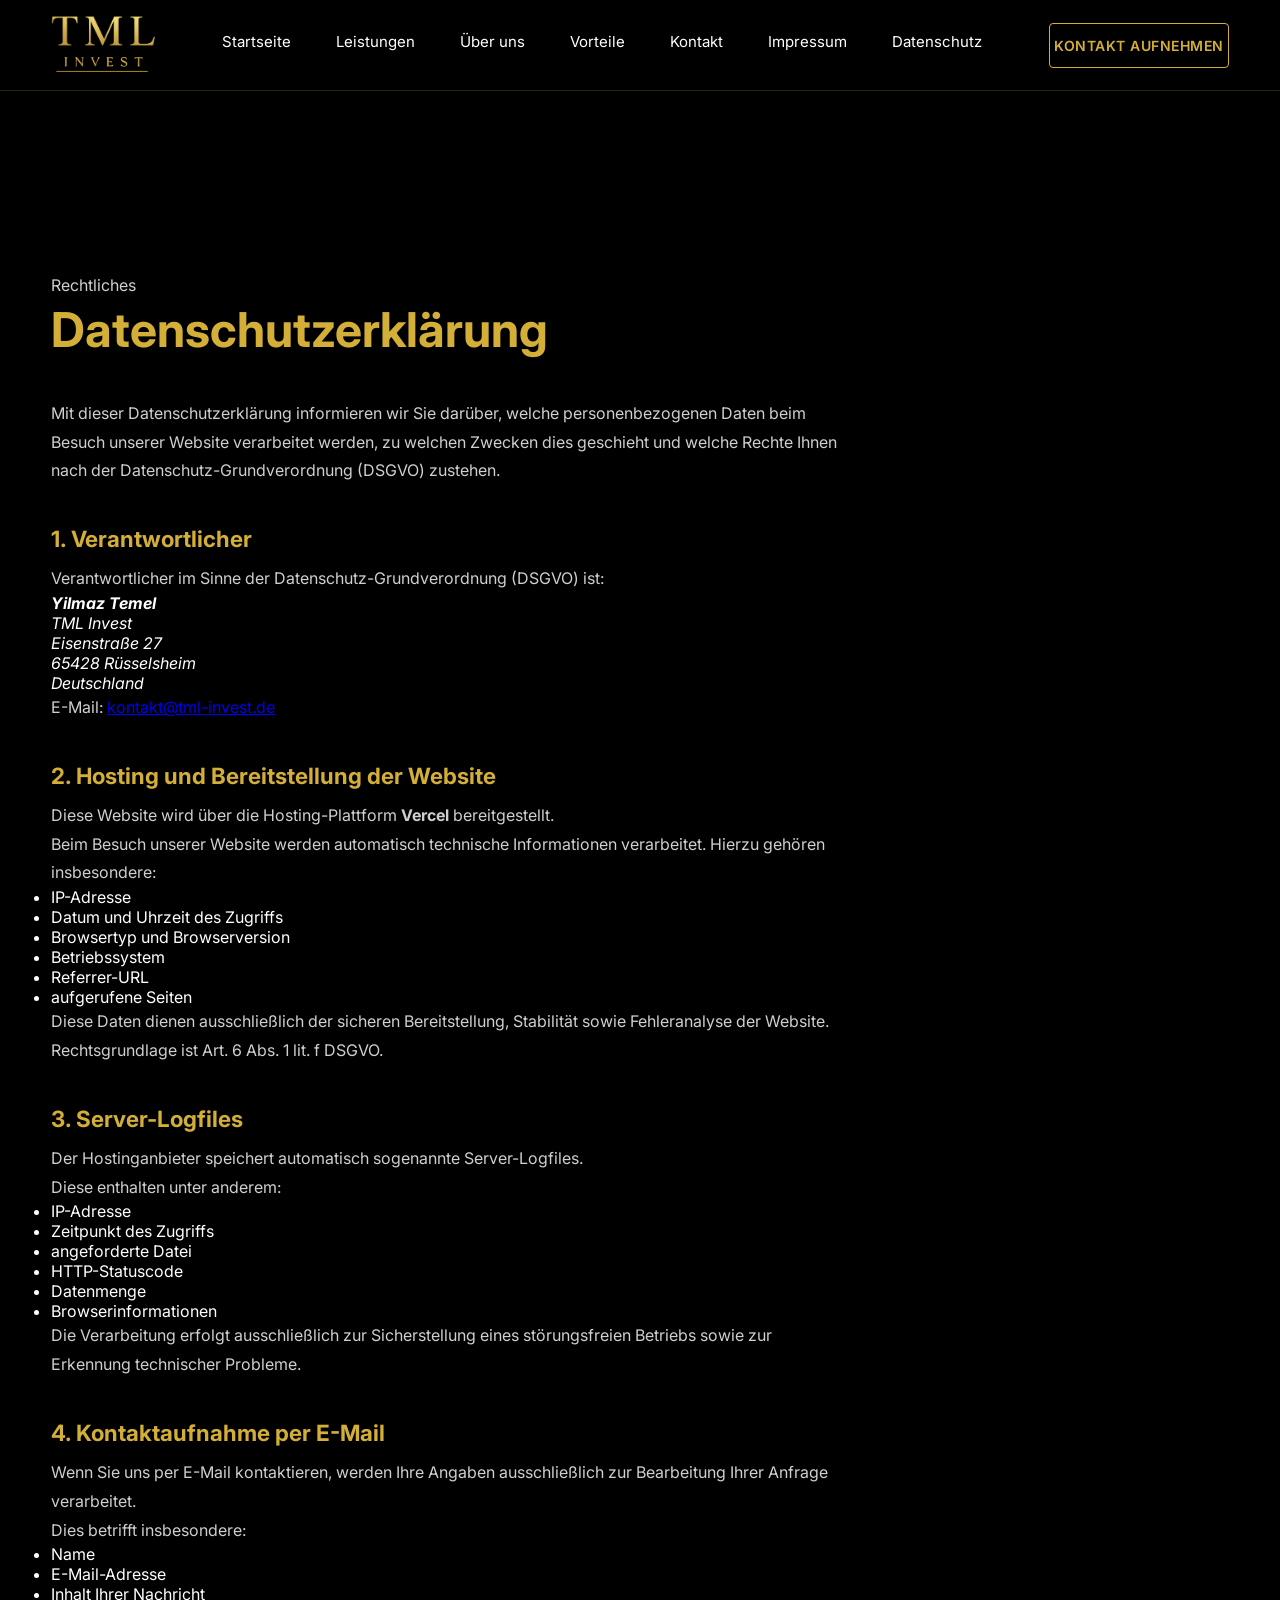
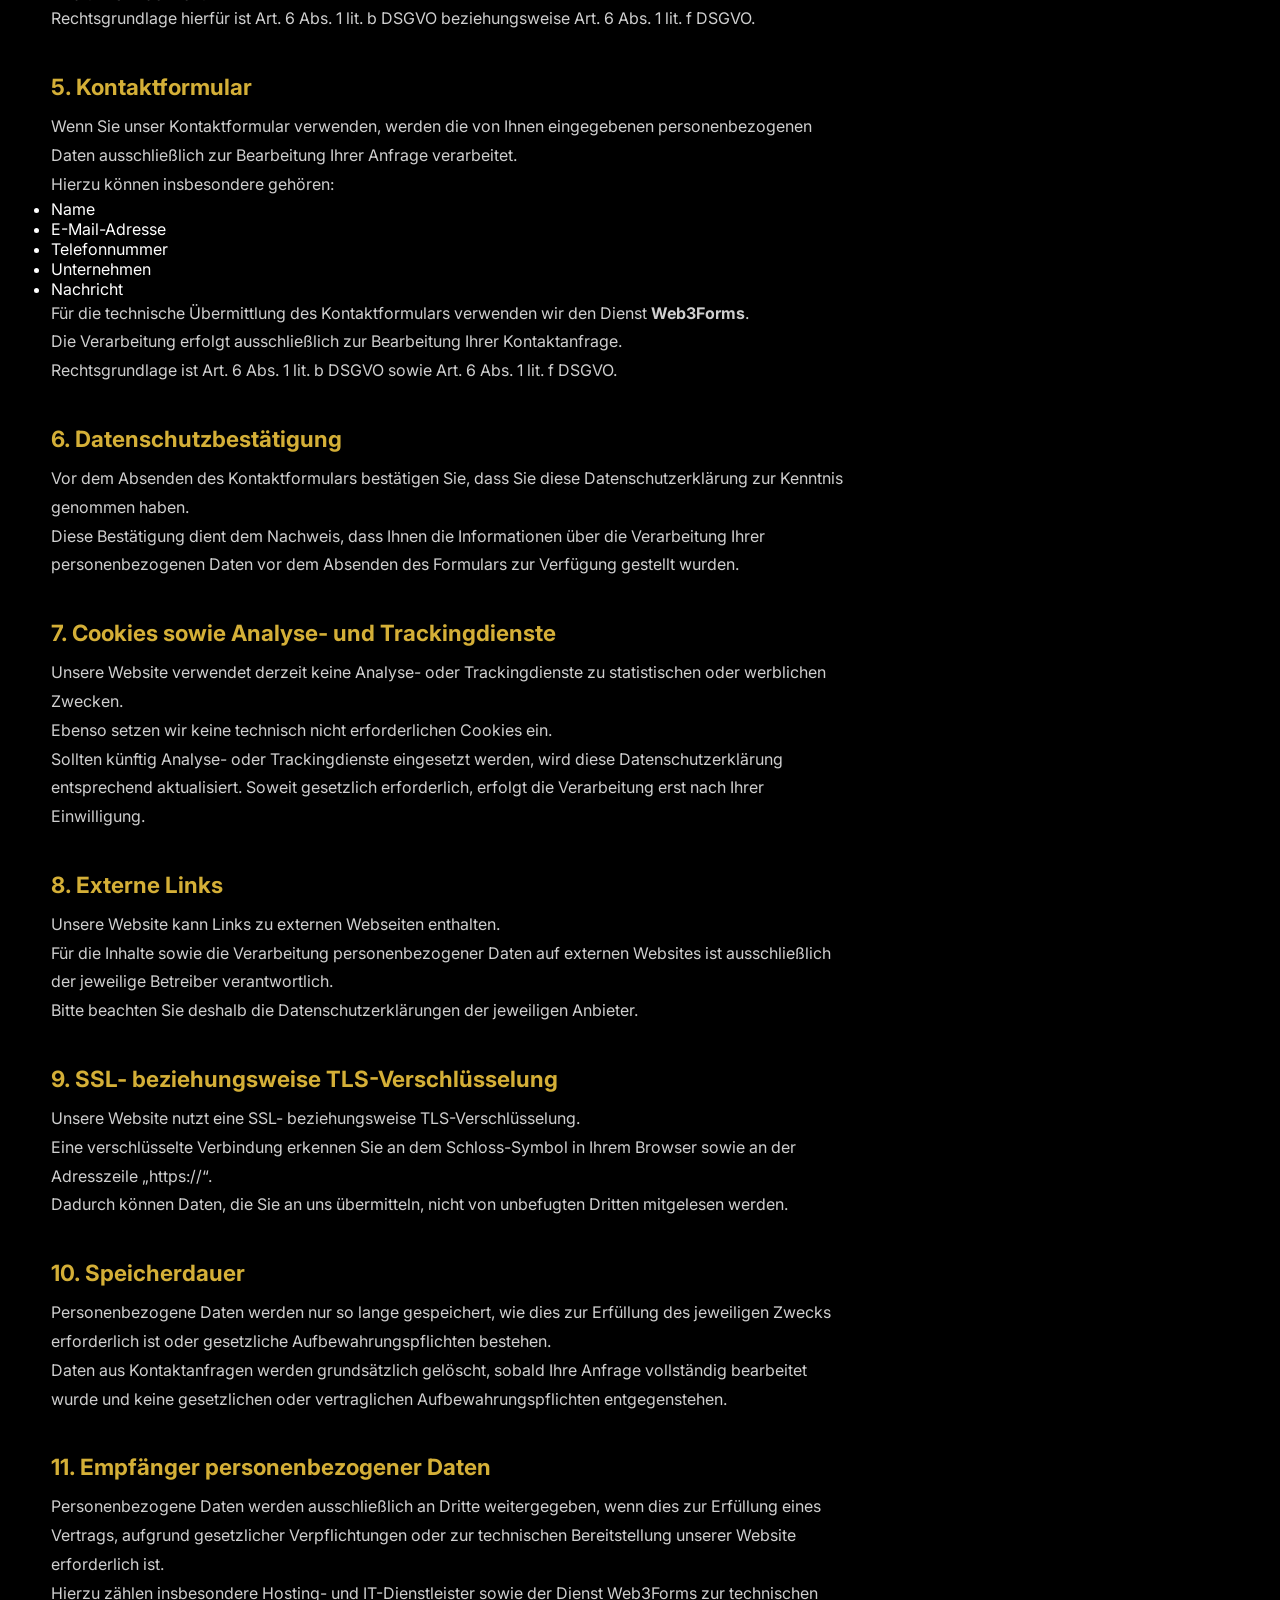
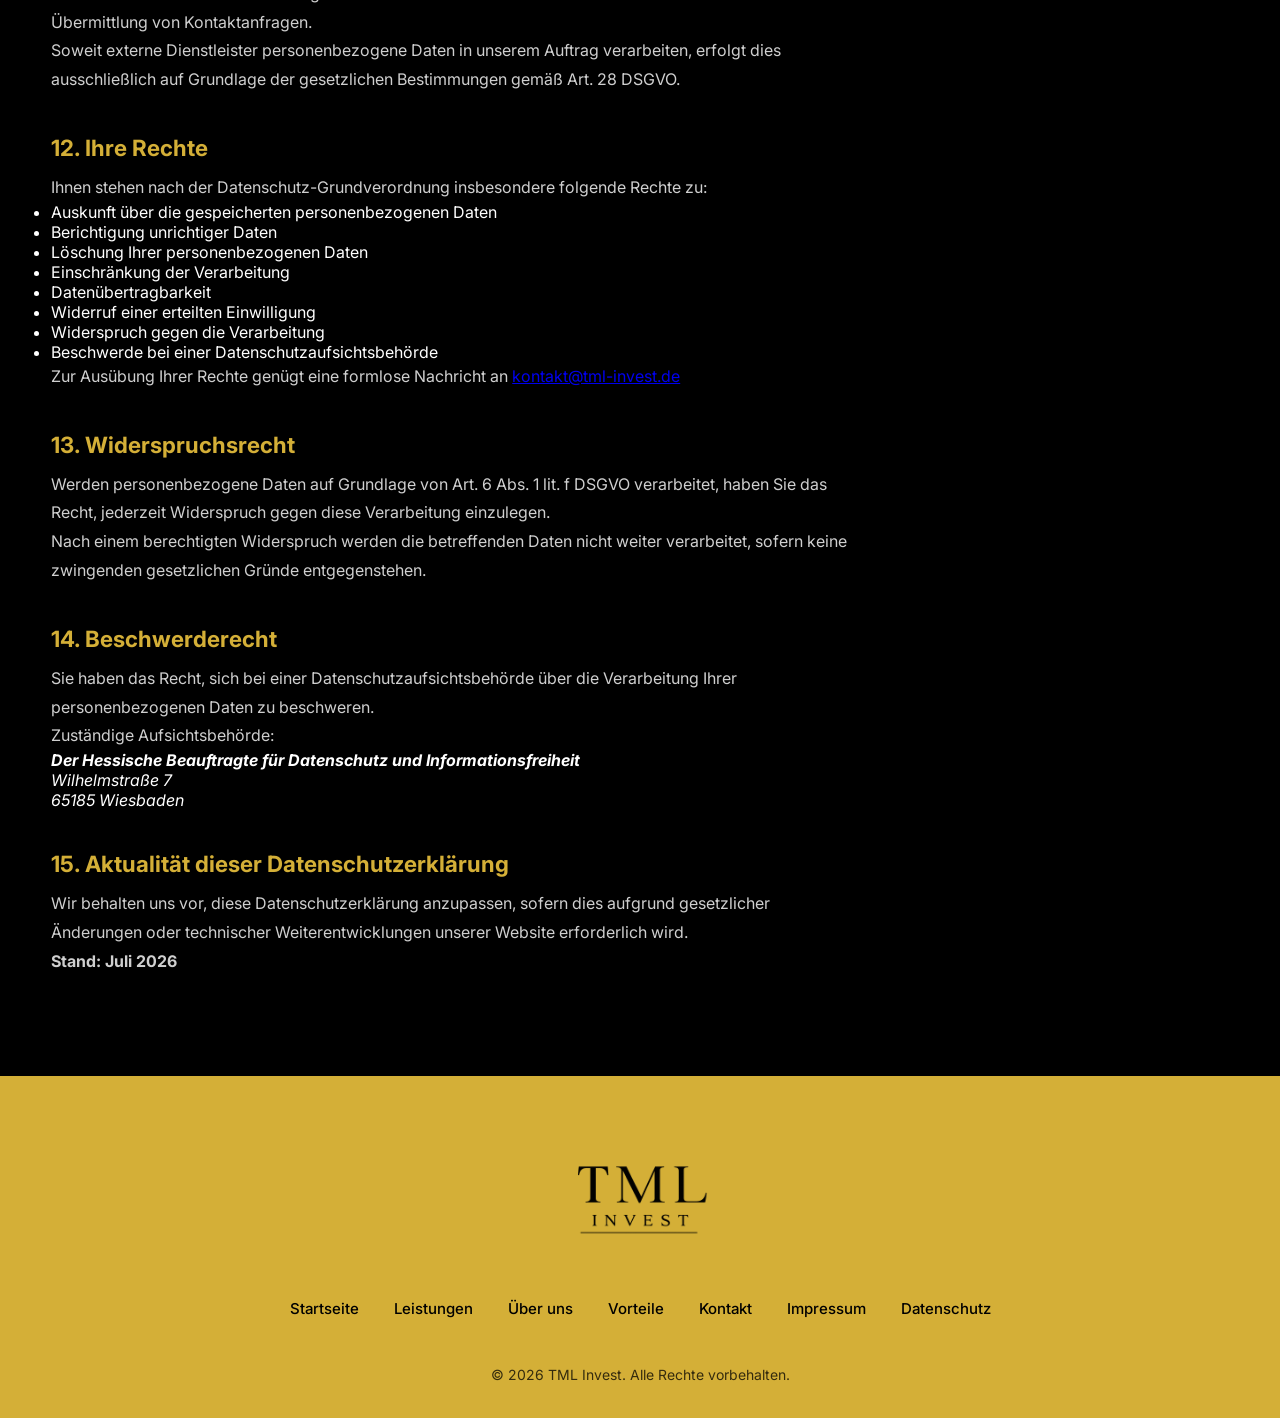
==== Datenschutz.html @ bdd692e3 "Add files via upload" ====
<!DOCTYPE html>
<html lang="de">
<head>
    <link rel="icon" type="image/png" href="assets/images/Logo.png">
    <meta charset="UTF-8">
    <meta name="description" content="TML Invest steht für zinsfreie Unternehmensbeteiligungen, nachhaltiges Wachstum und langfristige Partnerschaften. Gemeinsam investieren wir in die Zukunft von Unternehmen.">
    <meta name="keywords" content="TML Invest, Unternehmensbeteiligung, Beteiligungsgesellschaft, Investment, Unternehmensentwicklung, Unternehmensnachfolge">
    <meta name="author" content="TML Invest">
    <title>TML Invest | Zinsfreies Investment</title>

    <link rel="stylesheet" href="style.css">
</head>

<body>

   <header>

    <div class="container">

        <div class="logo">
            <img src="assets/images/Logo.png" alt="TML Invest Logo">
        </div>

        <nav class="nav-links" id="nav-links">
        <a href="#index.html">Startseite</a>
        <a href="index.html#Leistungen">Leistungen</a>
        <a href="index.html#Über uns">Über uns</a>
        <a href="index.html#Vorteile">Vorteile</a>
        <a href="index.html#Kontakt">Kontakt</a>
        <a href="impressum.html">Impressum</a>
        <a href="Datenschutz.html">Datenschutz</a>

<div class="mobile-cta">
      
    </div>

</nav>

        <a href="index.html#Kontakt" class="btn outline desktop-btn">
            Kontakt aufnehmen
        </a>

        <div class="menu-toggle" id="menu-toggle">
            ☰
        </div>
            
        
    </div>

    <div class="nav-glow"></div>

</header>

<main class="legal">

    <div class="container legal-container">

        <p class="section-label">Rechtliches</p>

        <h1>Datenschutzerklärung</h1>

        <p>
            Mit dieser Datenschutzerklärung informieren wir Sie darüber,
            welche personenbezogenen Daten beim Besuch unserer Website
            verarbeitet werden, zu welchen Zwecken dies geschieht und
            welche Rechte Ihnen nach der Datenschutz-Grundverordnung (DSGVO)
            zustehen.
        </p>

        <!-- ====================================================== -->
        <!-- Verantwortlicher -->
        <!-- ====================================================== -->

        <section class="fade-in">

            <h2>1. Verantwortlicher</h2>

            <p>
                Verantwortlicher im Sinne der Datenschutz-Grundverordnung
                (DSGVO) ist:
            </p>

            <address>

                <strong>Yilmaz Temel</strong><br>
                TML Invest<br>
                Eisenstraße 27<br>
                65428 Rüsselsheim<br>
                Deutschland

            </address>

            <p>

                E-Mail:
                <a href="mailto:kontakt@tml-invest.de">
                    kontakt@tml-invest.de
                </a>

            </p>

        </section>

        <!-- ====================================================== -->
        <!-- Hosting -->
        <!-- ====================================================== -->

        <section class="fade-in">

            <h2>2. Hosting und Bereitstellung der Website</h2>

            <p>

                Diese Website wird über die Hosting-Plattform
                <strong>Vercel</strong> bereitgestellt.

            </p>

            <p>

                Beim Besuch unserer Website werden automatisch technische
                Informationen verarbeitet. Hierzu gehören insbesondere:

            </p>

            <ul>

                <li>IP-Adresse</li>
                <li>Datum und Uhrzeit des Zugriffs</li>
                <li>Browsertyp und Browserversion</li>
                <li>Betriebssystem</li>
                <li>Referrer-URL</li>
                <li>aufgerufene Seiten</li>

            </ul>

            <p>

                Diese Daten dienen ausschließlich der sicheren Bereitstellung,
                Stabilität sowie Fehleranalyse der Website.

            </p>

            <p>

                Rechtsgrundlage ist Art. 6 Abs. 1 lit. f DSGVO.

            </p>

        </section>

        <!-- ====================================================== -->
        <!-- Server Logfiles -->
        <!-- ====================================================== -->

        <section class="fade-in">

            <h2>3. Server-Logfiles</h2>

            <p>

                Der Hostinganbieter speichert automatisch sogenannte
                Server-Logfiles.

            </p>

            <p>

                Diese enthalten unter anderem:

            </p>

            <ul>

                <li>IP-Adresse</li>
                <li>Zeitpunkt des Zugriffs</li>
                <li>angeforderte Datei</li>
                <li>HTTP-Statuscode</li>
                <li>Datenmenge</li>
                <li>Browserinformationen</li>

            </ul>

            <p>

                Die Verarbeitung erfolgt ausschließlich zur Sicherstellung
                eines störungsfreien Betriebs sowie zur Erkennung technischer
                Probleme.

            </p>

        </section>

        <!-- ====================================================== -->
        <!-- Kontakt per Mail -->
        <!-- ====================================================== -->

        <section class="fade-in">

            <h2>4. Kontaktaufnahme per E-Mail</h2>

            <p>

                Wenn Sie uns per E-Mail kontaktieren, werden Ihre Angaben
                ausschließlich zur Bearbeitung Ihrer Anfrage verarbeitet.

            </p>

            <p>

                Dies betrifft insbesondere:

            </p>

            <ul>

                <li>Name</li>
                <li>E-Mail-Adresse</li>
                <li>Inhalt Ihrer Nachricht</li>

            </ul>

            <p>

                Rechtsgrundlage hierfür ist Art. 6 Abs. 1 lit. b DSGVO
                beziehungsweise Art. 6 Abs. 1 lit. f DSGVO.

            </p>

        </section>

        <!-- ====================================================== -->
        <!-- Kontaktformular -->
        <!-- ====================================================== -->

        <section class="fade-in">

            <h2>5. Kontaktformular</h2>

            <p>

                Wenn Sie unser Kontaktformular verwenden, werden die von
                Ihnen eingegebenen personenbezogenen Daten ausschließlich
                zur Bearbeitung Ihrer Anfrage verarbeitet.

            </p>

            <p>

                Hierzu können insbesondere gehören:

            </p>

            <ul>

                <li>Name</li>
                <li>E-Mail-Adresse</li>
                <li>Telefonnummer</li>
                <li>Unternehmen</li>
                <li>Nachricht</li>

            </ul>

            <p>

                Für die technische Übermittlung des Kontaktformulars
                verwenden wir den Dienst
                <strong>Web3Forms</strong>.

            </p>

            <p>

                Die Verarbeitung erfolgt ausschließlich zur Bearbeitung
                Ihrer Kontaktanfrage.

            </p>

            <p>

                Rechtsgrundlage ist Art. 6 Abs. 1 lit. b DSGVO sowie
                Art. 6 Abs. 1 lit. f DSGVO.

            </p>

        </section>

        <!-- ====================================================== -->
        <!-- Datenschutzbestätigung -->
        <!-- ====================================================== -->

        <section class="fade-in">

            <h2>6. Datenschutzbestätigung</h2>

            <p>
                Vor dem Absenden des Kontaktformulars bestätigen Sie,
                dass Sie diese Datenschutzerklärung zur Kenntnis genommen
                haben.
            </p>

            <p>
                Diese Bestätigung dient dem Nachweis, dass Ihnen die
                Informationen über die Verarbeitung Ihrer personenbezogenen
                Daten vor dem Absenden des Formulars zur Verfügung gestellt
                wurden.
            </p>

        </section>

        <!-- ====================================================== -->
        <!-- Cookies -->
        <!-- ====================================================== -->

        <section class="fade-in">

            <h2>7. Cookies sowie Analyse- und Trackingdienste</h2>

            <p>

                Unsere Website verwendet derzeit keine Analyse- oder
                Trackingdienste zu statistischen oder werblichen Zwecken.

            </p>

            <p>

                Ebenso setzen wir keine technisch nicht erforderlichen
                Cookies ein.

            </p>

            <p>

                Sollten künftig Analyse- oder Trackingdienste eingesetzt
                werden, wird diese Datenschutzerklärung entsprechend
                aktualisiert. Soweit gesetzlich erforderlich, erfolgt die
                Verarbeitung erst nach Ihrer Einwilligung.

            </p>

        </section>

        <!-- ====================================================== -->
        <!-- Externe Links -->
        <!-- ====================================================== -->

        <section class="fade-in">

            <h2>8. Externe Links</h2>

            <p>

                Unsere Website kann Links zu externen Webseiten
                enthalten.

            </p>

            <p>

                Für die Inhalte sowie die Verarbeitung personenbezogener
                Daten auf externen Websites ist ausschließlich der
                jeweilige Betreiber verantwortlich.

            </p>

            <p>

                Bitte beachten Sie deshalb die Datenschutzerklärungen der
                jeweiligen Anbieter.

            </p>

        </section>

        <!-- ====================================================== -->
        <!-- SSL -->
        <!-- ====================================================== -->

        <section class="fade-in">

            <h2>9. SSL- beziehungsweise TLS-Verschlüsselung</h2>

            <p>

                Unsere Website nutzt eine SSL- beziehungsweise
                TLS-Verschlüsselung.

            </p>

            <p>

                Eine verschlüsselte Verbindung erkennen Sie an dem
                Schloss-Symbol in Ihrem Browser sowie an der
                Adresszeile „https://“.

            </p>

            <p>

                Dadurch können Daten, die Sie an uns übermitteln,
                nicht von unbefugten Dritten mitgelesen werden.

            </p>

        </section>

        <!-- ====================================================== -->
        <!-- Speicherdauer -->
        <!-- ====================================================== -->

        <section class="fade-in">

            <h2>10. Speicherdauer</h2>

            <p>

                Personenbezogene Daten werden nur so lange gespeichert,
                wie dies zur Erfüllung des jeweiligen Zwecks erforderlich
                ist oder gesetzliche Aufbewahrungspflichten bestehen.

            </p>

            <p>

                Daten aus Kontaktanfragen werden grundsätzlich gelöscht,
                sobald Ihre Anfrage vollständig bearbeitet wurde und keine
                gesetzlichen oder vertraglichen Aufbewahrungspflichten
                entgegenstehen.

            </p>

        </section>

        <!-- ====================================================== -->
        <!-- Empfänger personenbezogener Daten -->
        <!-- ====================================================== -->

        <section class="fade-in">

            <h2>11. Empfänger personenbezogener Daten</h2>

            <p>
                Personenbezogene Daten werden ausschließlich an Dritte
                weitergegeben, wenn dies zur Erfüllung eines Vertrags,
                aufgrund gesetzlicher Verpflichtungen oder zur technischen
                Bereitstellung unserer Website erforderlich ist.
            </p>

            <p>
                Hierzu zählen insbesondere Hosting- und IT-Dienstleister
                sowie der Dienst Web3Forms zur technischen Übermittlung von
                Kontaktanfragen.
            </p>

            <p>
                Soweit externe Dienstleister personenbezogene Daten in
                unserem Auftrag verarbeiten, erfolgt dies ausschließlich auf
                Grundlage der gesetzlichen Bestimmungen gemäß Art. 28 DSGVO.
            </p>

        </section>

        <!-- ====================================================== -->
        <!-- Rechte -->
        <!-- ====================================================== -->

        <section class="fade-in">

            <h2>12. Ihre Rechte</h2>

            <p>
                Ihnen stehen nach der Datenschutz-Grundverordnung
                insbesondere folgende Rechte zu:
            </p>

            <ul>

                <li>Auskunft über die gespeicherten personenbezogenen Daten</li>

                <li>Berichtigung unrichtiger Daten</li>

                <li>Löschung Ihrer personenbezogenen Daten</li>

                <li>Einschränkung der Verarbeitung</li>

                <li>Datenübertragbarkeit</li>

                <li>Widerruf einer erteilten Einwilligung</li>

                <li>Widerspruch gegen die Verarbeitung</li>

                <li>Beschwerde bei einer Datenschutzaufsichtsbehörde</li>

            </ul>

            <p>

                Zur Ausübung Ihrer Rechte genügt eine formlose Nachricht an

                <a href="mailto:kontakt@tml-invest.de">
                    kontakt@tml-invest.de
                </a>

            </p>

        </section>

        <!-- ====================================================== -->
        <!-- Widerspruch -->
        <!-- ====================================================== -->

        <section class="fade-in">

            <h2>13. Widerspruchsrecht</h2>

            <p>

                Werden personenbezogene Daten auf Grundlage von
                Art. 6 Abs. 1 lit. f DSGVO verarbeitet,
                haben Sie das Recht, jederzeit Widerspruch
                gegen diese Verarbeitung einzulegen.

            </p>

            <p>

                Nach einem berechtigten Widerspruch werden
                die betreffenden Daten nicht weiter verarbeitet,
                sofern keine zwingenden gesetzlichen Gründe
                entgegenstehen.

            </p>

        </section>

        <!-- ====================================================== -->
        <!-- Beschwerde -->
        <!-- ====================================================== -->

        <section class="fade-in">

            <h2>14. Beschwerderecht</h2>

            <p>

                Sie haben das Recht,
                sich bei einer Datenschutzaufsichtsbehörde
                über die Verarbeitung Ihrer personenbezogenen Daten
                zu beschweren.

            </p>

            <p>

                Zuständige Aufsichtsbehörde:

            </p>

            <address>

                <strong>
                    Der Hessische Beauftragte
                    für Datenschutz und Informationsfreiheit
                </strong><br>

                Wilhelmstraße 7<br>
                65185 Wiesbaden

            </address>

        </section>

        <!-- ====================================================== -->
        <!-- Aktualität -->
        <!-- ====================================================== -->

        <section class="fade-in">

            <h2>15. Aktualität dieser Datenschutzerklärung</h2>

            <p>

                Wir behalten uns vor,
                diese Datenschutzerklärung anzupassen,
                sofern dies aufgrund gesetzlicher Änderungen
                oder technischer Weiterentwicklungen
                unserer Website erforderlich wird.

            </p>

            <p>

                <strong>Stand: Juli 2026</strong>

            </p>

        </section>

    </div>

</main>

</section>
    <footer class="footer">

    <div class="container footer-content">

        <img src="assets/images/Logob.webp"
             alt="TML Invest"
             class="footer-logo">

        <nav class="footer-nav">

          <a href="index.html#Start">Startseite</a>
<a href="index.html#Leistungen">Leistungen</a>
<a href="index.html#Über uns">Über uns</a>
<a href="index.html#Vorteile">Vorteile</a>
<a href="index.html#Kontakt">Kontakt</a>
<a href="Impressum.html">Impressum</a>
<a href="Datenschutz.html">Datenschutz</a>
            
        </nav>

        <p class="copyright">
            © 2026 TML Invest. Alle Rechte vorbehalten.
        </p>

    </div>

</footer>
</main>
<script src="script.js"></script>
</body>
</html>
---- style.css ----
/* Google Fonts */
@import url('https://fonts.googleapis.com/css2?family=Cormorant+Garamond:wght@500;600;700&family=Inter:wght@300;400;500;600&display=swap');

*{
    margin:0;
    padding:0;
    box-sizing:border-box;
}

html{
    scroll-behavior:smooth;
}

body{
    background:#000;
    color:#fff;
    font-family:"Inter",sans-serif;
}

.container{
    width:min(1400px,92%);
    margin:auto;
}

header{
    width:100%;
    position:sticky;
    top:0;
    z-index:1000;
    background:#000;
    border-bottom:1px solid rgba(212,175,55,.2);
    overflow:visible;
}

.nav-glow{
    position:absolute;
    bottom:0;
    left:0;

    width:0;
    height:2px;

    opacity:0;

    pointer-events:none;

    background:linear-gradient(
        90deg,
        transparent,
        #D4AF37,
        #FFF3B0,
        #D4AF37,
        transparent
    );

    box-shadow:
        0 0 10px rgba(212,175,55,.9),
        0 0 18px rgba(212,175,55,.4);

    transition:
        left .35s ease,
        width .35s ease,
        opacity .25s ease;
}

header .container{
    display:flex;
    justify-content:space-between;
    align-items:center;
    padding:15px 0;
}

.logo img{
    height:60px;
    width:auto;
    display:block;
}

.nav-links{
    display:flex;
    gap:45px;
    position:relative;
    z-index:9999;    
}

nav a{
    position:relative;
    color:#fff;
    text-decoration:none;
    font-size:15px;
    transition:.3s;
    padding-bottom:8px;
}

.btn{
    display:inline-flex;
    align-items:center;
    justify-content:center;

    min-width:180px;
    height:45px;

    text-decoration:none;
    font-size:14px;
    font-weight:600;
    text-transform:uppercase;
    letter-spacing:.5px;

    border-radius:4px;
    cursor:pointer;

    transition:all .35s ease;
}

.btn:hover{
    background:#D4AF37;
    color:#111;
}

.gold,
.gold:visited{
    background:linear-gradient(
        135deg,
        #F6DE8C 0%,
        #D4AF37 50%,
        #B8860B 100%
    );

    color:#111;
    border:1px solid #D4AF37;
}

.gold:hover{
    transform:translateY(-3px);
    box-shadow:0 10px 25px rgba(212,175,55,.35);
}

.outline,
.outline:visited{
    background:transparent;
    color:#D4AF37;
    border:1px solid #D4AF37;
}


.outline:hover{
    background:#D4AF37;
    color:#111;
    transform:translateY(-3px);
    box-shadow:0 10px 25px rgba(212,175,55,.25);
}

.hero-outline,
.hero-outline:visited{
    color:#fff;
}

.hero-outline:hover{
    color:#111;
}

.hero{
    min-height:calc(100vh - 80px);
    display:flex;
    align-items:center;
    padding-top:8% ;
}

.hero-container{
    width:100%;
    max-width:none;
    margin:0 ;
    display:grid;
    grid-template-columns:1fr 1fr;
    align-items:center;
    gap: 20px;
    padding-left:80px;
}

.hero-left{
    opacity:0;
    animation:heroText 1s ease forwards;
    animation-delay:.2s;
}

.hero-left h1{
    font-family:"Cormorant Garamond",serif;
    font-size:72px;
    line-height:.95;
    font-weight:600;
    margin-bottom:25px;
}

.hero-left p{
    color:#B9B9B9;
    font-size:18px;
    line-height:1.8;
    margin-bottom:35px;
}

.hero-buttons{
    display:flex;
    gap:18px;
    margin-top:40px;
}

.hero-right{
    display:flex;
    justify-content:flex-end;
}

.hero-right img{
    width:auto;
    max-width:850px;
    height:500px;
    display:block;
    animation: skyline 1.4s ease forwards;
}

.about{
    padding:160px 0;
}

.about-container{
    display:grid;
    grid-template-columns:1fr 1fr;
    gap:80px;
    align-items:center;
}

.about-left span{
    color:#D4AF37;
    letter-spacing:4px;
    font-size:14px;
    font-weight:600;
}

.about-left h2{
    font-family:"Cormorant Garamond",serif;
    font-size:56px;
    line-height:1.1;
    margin:20px 0 30px;
}

.about-left p{
    color:#A5A5A5;
    font-size:18px;
    line-height:1.9;
    margin-bottom:40px;
}

.about-points{
    display:flex;
    flex-direction:column;
    gap:20px;
}

.point{
    color:#fff;
    font-size:18px;
}

.about-right img{
    width:100%;
    border-radius:8px;
    display:block;
}

.services{
    padding:160px 0;
}

.section-title{
    text-align:center;
    max-width:900px;
    margin:0 auto 80px;
}

.section-title span{
    color:#D4AF37;
    letter-spacing:4px;
    font-size:14px;
    font-weight:600;
}

.section-title h2{
    font-family:"Cormorant Garamond",serif;
    font-size:58px;
    line-height:1.1;
    margin:20px 0;
}

.section-title p{
    color:#9B9B9B;
    font-size:18px;
    line-height:1.8;
    max-width:700px;
    margin:0 auto;
}

.service-grid{
    display:grid;
    grid-template-columns:repeat(3,1fr);
    gap:35px;
    margin-top:60px;
}

.service-card{
    background:#111;
    border:1px solid rgba(212,175,55,.15);
    padding:45px;
    transition:.35s ease;
    margin-right: 30px;
    border-radius:20px ;
}

.service-card:hover{
    transform:translateY(-10px);
    border-color:#D4AF37;
    box-shadow:0 20px 60px rgba(212,175,55,.15);
}

.service-card h3{
    font-family:"Cormorant Garamond",serif;
    font-size:30px;
    margin-bottom:20px;
}

.service-card p{
    color:#A0A0A0;
    line-height:1.8;
}

.focus{
    padding:120px 0;
}

.focus-heading{
    max-width:760px;
    margin:0 auto 70px;
    text-align:center;
}

.focus-heading span{
    color:#D4AF37;
    letter-spacing:3px;
    text-transform:uppercase;
    font-size:14px;
}

.focus-heading h2{
    font-family:"Cormorant Garamond", serif;
    margin:25px 0;
    font-size:56px;
    line-height:1.15;
}

.focus-heading p{
    color:#A8A8A8;
    font-size:18px;
    line-height:1.8;
}

.focus-grid{
    display:grid;
    grid-template-columns:repeat(3, 250px);
    justify-content:center;
    gap:18px;
}

.focus-card{
    background:#111;
    border:1px solid rgba(212,175,55,.15);
    border-radius:16px;

    height:120px;
    padding:18px 22px;

    display:flex;
    flex-direction:column;
    justify-content:center;
    align-items:center;

    text-align:center;
    transition:.35s ease;
}

.focus-card:hover{
    transform:translateY(-8px);
    border-color:#D4AF37;
    box-shadow:0 20px 45px rgba(212,175,55,.12);
}

.focus-icon{
    margin-bottom:12px;
}

.focus-icon svg{
    width:32px;
    height:32px;
    color:#D4AF37;
}

.focus-card h3{
    margin:0;
    font-size:20px;
    font-weight:100;
    line-height:1.25;
    text-align:center;
}

.focus-card p{
    margin:6px 0 0;
    font-size:10px;
    line-height:1.3;
    color:#A8A8A8;
    text-align:center;
}

.process{

    padding:170px 0;
    position:relative;

}

.process-heading{

    max-width:760px;
    margin:0 auto 90px;
    text-align:center;

}

.process-heading span{

    color:#D4AF37;
    letter-spacing:3px;
    text-transform:uppercase;
    font-size:14px;

}

.process-heading h2{

    font-family:"Cormorant Garamond",serif;
    font-size:56px;
    margin:25px 0;
    line-height:1.15;

}

.process-heading p{

    color:#A8A8A8;
    font-size:18px;
    line-height:1.8;

}

.process-line{

    display:grid;
    grid-template-columns:repeat(4,1fr);
    gap:30px;
    position:relative;

}

.process-line::before{

    content:"";
    position:absolute;
    left:8%;
    right:8%;
    top:33px;
    height:1px;
    background:rgba(212,175,55,.25);

}

.process-step{

    position:relative;
    text-align:center;
    z-index:2;

}

.step-number{

    width:66px;
    height:66px;

    border-radius:50%;
    border:1px solid rgba(212,175,55,.35);

    background:#111;

    color:#D4AF37;

    display:flex;
    justify-content:center;
    align-items:center;

    font-weight:700;
    font-size:18px;

    margin:0 auto 30px;

    transition:.35s ease;

}

.process-step:hover .step-number{

    background:#D4AF37;
    color:#000;

    transform:translateY(-5px);

    box-shadow:0 20px 40px rgba(212,175,55,.2);

}

.process-step h3{

    margin-bottom:18px;
    font-size:24px;

}

.process-step p{

    color:#A8A8A8;
    line-height:1.8;
    font-size:16px;

}

.why-tml{
    padding:150px 0;
    position:relative;
}

.why-tml-heading{
    max-width:760px;
    margin:0 auto 75px;
    text-align:center;
}

.why-tml-heading span{
    color:#D4AF37;
    letter-spacing:3px;
    text-transform:uppercase;
    font-size:14px;
}

.why-tml-heading h2{
    font-family:"Cormorant Garamond", serif;
    font-size:56px;
    line-height:1.15;
    margin:25px 0;
}

.why-tml-heading p{
    color:#A8A8A8;
    font-size:18px;
    line-height:1.8;
}

.why-tml-grid{
    max-width:1050px;
    margin:0 auto;

    display:grid;
    grid-template-columns:repeat(2, 1fr);
    gap:24px;
}

.why-tml-card{
    min-height:190px;
    padding:35px;

    display:flex;
    align-items:flex-start;
    gap:24px;

    background:#111;
    border:1px solid rgba(212,175,55,.15);
    border-radius:18px;

    transition:
        transform .35s ease,
        border-color .35s ease,
        box-shadow .35s ease,
        background .35s ease;
}

.why-tml-card:hover{
    transform:translateY(-8px);
    background:#151515;
    border-color:#D4AF37;
    box-shadow:0 25px 60px rgba(212,175,55,.10);
}

.why-tml-icon{
    width:58px;
    height:58px;
    flex:0 0 58px;

    display:flex;
    justify-content:center;
    align-items:center;

    color:#D4AF37;
    border:1px solid rgba(212,175,55,.4);
    border-radius:50%;

    transition:
        background .35s ease,
        color .35s ease,
        transform .35s ease;
}

.why-tml-icon svg{
    width:28px;
    height:28px;
}

.why-tml-card:hover .why-tml-icon{
    background:#D4AF37;
    color:#000;
    transform:scale(1.05);
}

.why-tml-card h3{
    margin:4px 0 14px;
    font-size:24px;
    font-weight:600;
    line-height:1.3;
}

.why-tml-card p{
    margin:0;
    color:#A8A8A8;
    font-size:16px;
    line-height:1.75;
}

.cta{

    padding:160px 0;

    text-align:center;

    position:relative;

}

.cta::before{

    content:"";

    position:absolute;

    top:0;
    left:50%;

    transform:translateX(-50%);

    width:120px;
    height:2px;

    background:#D4AF37;

}

.cta span{

    color:#D4AF37;

    letter-spacing:3px;

    text-transform:uppercase;

    font-size:14px;

}

.cta h2{

    font-family:"Cormorant Garamond",serif;

    font-size:64px;

    line-height:1.15;

    margin:30px auto;

    max-width:900px;

}

.cta p{

    max-width:720px;

    margin:0 auto 45px;

    color:#A8A8A8;

    font-size:18px;

    line-height:1.9;

}

.cta-button{

    display:inline-flex;

    justify-content:center;

    align-items:center;

    padding:18px 42px;

    border-radius:999px;

    background:#D4AF37;

    color:#000;

    font-weight:600;

    text-decoration:none;

    transition:.35s ease;

}

.cta-button:hover{

    transform:translateY(-5px);

    box-shadow:0 20px 45px rgba(212,175,55,.25);

}

.contact{

    padding:170px 0;

}

.contact-container{

    display:grid;
    grid-template-columns:1fr 1fr;
    gap:70px;
    align-items:center;

}


.contact-info span{

    color:#D4AF37;
    letter-spacing:3px;
    text-transform:uppercase;
    font-size:14px;

}

.contact-info h2{

    font-family:"Cormorant Garamond",serif;
    font-size:56px;
    margin:25px 0;
    line-height:1.15;

}

.contact-info p{

    color:#A8A8A8;
    line-height:1.8;
    font-size:17px;

}

.contact-details{
    margin-top: 40px;
}

.contact-box{
    display: flex;
    align-items: flex-start;
    gap: 16px;
    margin-bottom: 30px;
}

.contact-box img{
    width: 24px;
    height: 24px;
    flex-shrink: 0;
    margin-top: 3px;
}

.contact-box h4{
    margin: 0 0 6px;
}

.contact-box p{
    margin: 0;
}

.contact-box h4{

    color:#D4AF37;
    margin-bottom:8px;
    font-size:18px;

}

.contact-form{

    background:#111;
    border:1px solid rgba(212,175,55,.15);
    border-radius:20px;
    padding:40px;

}

.input-row{

    display:grid;
    grid-template-columns:1fr 1fr;
    gap:20px;
    margin-bottom:20px;

}
.form-group{
    display:flex;
    flex-direction:column;
    width:100%;
}

.form-group label{
    display:block;
    margin-bottom:12px;
    color:#fff;
    font-size:15px;
    font-weight:500;
}

.form-group label span{
    color:#D4AF37;
}

.contact-form input,
.contact-form textarea{

    width:100%;

    background:#181818;

    border:1px solid rgba(255,255,255,.08);

    border-radius:12px;

    padding:16px 18px;

    color:#fff;

    font-size:16px;

    transition:.3s;

}

.contact-form input::placeholder,
.contact-form textarea::placeholder{

    color:#888;

}

.contact-form input:focus,
.contact-form textarea:focus{

    outline:none;

    border-color:#D4AF37;

}

.contact-form textarea{

    resize:none;
    margin-bottom:25px;

}

.checkbox{
    display:flex;
    align-items:flex-start;
    gap:12px;
    margin-bottom:30px;
    color:#A8A8A8;
    font-size:14px;
    line-height:1.6;
    cursor:pointer;
}

.contact-form .checkbox input{

    width:auto;
    padding:0;
    margin-top:3px;

    border:none;
    background:none;

    accent-color:#D4AF37;

    flex-shrink:0;

}

.contact-form button{

    width:100%;

    background:#D4AF37;

    color:#000;

    border:none;

    padding:18px;

    border-radius:999px;

    font-weight:600;

    font-size:16px;

    cursor:pointer;

    transition:.35s;

}

.contact-form button:hover{

    transform:translateY(-4px);

    box-shadow:0 20px 40px rgba(212,175,55,.18);

}
.menu-toggle{
    display:none;
    font-size:32px;
    color:#fff;
    cursor:pointer;
}

.mobile-cta{
display:none;
}

.footer{

    background:#D4AF37;
    padding:70px 0 35px;

}

.footer-content{

    display:flex;
    flex-direction:column;
    align-items:center;
    text-align:center;

}

.footer-logo{

    width:170px;
    margin-bottom:40px;

}

.footer-nav{

    display:flex;
    flex-wrap:wrap;
    justify-content:center;
    gap:35px;
    margin-bottom:40px;

}

.footer-nav a{

    color:#000;
    text-decoration:none;
    font-weight:500;
    transition:.3s;

}

.footer-nav a:hover{

    opacity:.65;

}

.copyright{

    color:#000;
    opacity:.75;
    font-size:14px;

}

section{
    scroll-margin-top:100px;
}

.fade-in{
    opacity:0;
    transform:translateY(40px);
    transition:opacity .8s ease, transform .8s ease;
}

.fade-in.show{
    opacity:1;
    transform:translateY(0);
}

@keyframes skyline{

    from{
        opacity:0;
        transform:translateX(40px) scale(1.05);
    }

    to{
        opacity:1;
        transform:translateX(0) scale(1);
    }

}

@keyframes heroText{

    from{
        opacity:0;
        transform:translateX(-40px);
    }

    to{
        opacity:1;
        transform:translateX(0);
    }

}


.gold-line{
    width:0;
    height:2px;
    background:#D4AF37;
    margin:25px 0;
    transition:width .8s ease;
}

.about-show .gold-line{
    width:120px;
}

/* =========================
   Impressum & Datenschutz
========================= */

.legal{
    padding:180px 0 100px;
    background:#000;
    color:#fff;
}

.legal h1{
    font-size:3rem;
    color:#D4AF37;
    margin-bottom:40px;
}

.legal h2{
    color:#D4AF37;
    margin-top:40px;
    margin-bottom:12px;
    font-size:1.4rem;
}

.legal p{
    color:#cfcfcf;
    line-height:1.8;
    max-width:800px;
}

/* --------------------- */
/* Mobile */
/* --------------------- */
@media (max-width:768px){

    .nav-links{
        display:none;
    }

    .logo img{
        width:120px;
    }

    header{
        padding:16px 0;
    }

    .menu-toggle{
        display:block;
    }
/* ==================
       Hero
    ================== */

    .hero{

        min-height:auto;
        padding:140px 24px 80px;

    }

    .hero-container{

        grid-template-columns:1fr;
        gap:50px;
        padding-left:0;
        padding-right:0;
        text-align:center;

    }

    .hero-left h1{

        font-size:48px;
        line-height:1.05;

    }

    .hero-left p{

        font-size:16px;
        line-height:1.7;

    }

    .hero-buttons{

        flex-direction:column;
        gap:16px;
        margin-top:30px;

    }

    .hero-buttons a{

        width:100%;

    }

    .hero-right{

        justify-content:center;

    }

    .hero-right img{

        width:100%;
        max-width:450px;
        height:auto;

    }

/* ==================
   About
================== */

.about{

    padding:100px 24px;

}

.about-container{

    grid-template-columns:1fr;
    gap:50px;
    text-align:center;

}

.about-left h2{

    font-size:42px;

}

.about-left p{

    font-size:16px;
    line-height:1.8;

}

.about-points{

    align-items:center;

}

.point{

    font-size:17px;

}

.about-right{

    order:2;

}

.about-right img{

    max-width:450px;
    margin:0 auto;

}

/* ==================
   Warum TML Invest
================== */

.why-tml{
    padding:100px 24px;
}

.why-tml-grid{
    width: 100%;
    max-width:100%;
    margin: 0;
    display:grid;
    grid-template-columns:1fr;
    gap:20px;
}

.why-tml-card{
    width:100%;
    max-width:100%;
    min-height:auto;
    padding:28px;
}

.why-tml-icon{
    width:52px;
    height:52px;
    flex:0 0 52px;
}

.why-tml-icon svg{
    width:24px;
    height:24px;
}

.why-tml-card h3{
    font-size:22px;
}

.why-tml-card p{
    font-size:15px;
    line-height:1.7;
}

/* ==================
   Leistungen
================== */

.services{

    padding:100px 0px;
   
}

.services .container{
    width: 100%;
    padding: 0  20px;
    margin: auto;
}

    .section-title{
    width:100%;
    max-width:100%;
    margin:0 auto 50px;
}
.section-title h2{
    font-size:38px;
    line-height:1.2;
    word-break:normal;
    overflow-wrap:break-word;
}


.section-title p{

    font-size:16px;
    line-height:1.8;

}


.service-grid{
    display:grid;
    grid-template-columns:1fr;
    gap:24px;
    width:100%;
    justify-items: center;
}

.service-card{
    width:100%;
    max-width: 340px;
    margin: 0 auto;
    padding:30px 24px;
    box-sizing:border-box;
}

.service-card h3{

    font-size:26px;

}

.service-card p{

    font-size:15px;

}

/* ==================
   Schwerpunkte
================== */

.focus{

    padding:100px 24px;

}

.focus-heading{

    margin:0 auto 50px;

}

.focus-heading h2{

    font-size:42px;
    line-height:1.2;

}

.focus-heading p{

    font-size:16px;
    line-height:1.8;

}

.focus-grid{

    grid-template-columns:1fr;
    gap:20px;

}

.focus-card{

    width:100%;
    max-width:380px;
    height:auto;
    min-height:120px;
    margin:0 auto;

    padding:24px;

}

.focus-card h3{

    font-size:22px;

}

.focus-card p{

    font-size:14px;
    line-height:1.5;

}

/* ==================
   Ablauf
================== */

.process{
    padding:100px 24px;
}

.process-heading{
    margin:0 auto 55px;
}

.process-heading h2{
    font-size:42px;
}

.process-heading p{
    font-size:16px;
    line-height:1.8;
}

.process-line{
    display:grid;
    grid-template-columns:1fr;
    gap:0;
    position:relative;
    padding-left:0;
}
.process-step{
    text-align: left;
    display:grid;
    grid-template-columns:56px 1fr;
    gap:36px;
    position:relative;
    z-index:2;
}

.process-line::before{
    content:"";
    position:absolute;

    left:28px;
    right:auto;

    top:28px;
    bottom:28px;

    width:2px;
    height:auto;

    background:#D4AF37;
    opacity:.35;
}

.step-number{
    width:56px;
    height:56px;
    margin:0;
    z-index:2;
    position: relative;
}

.step-content{
    width:100%;
    padding-right:10px; 
}

.step-content{
    text-align:left;
   
}

.step-content h3{
    font-size:24px;
    margin-bottom:2px;
    margin-top: 10px;
}

.step-content p{
    margin:0;
    font-size:15px;
    line-height:1.7;
    margin-bottom: 40px;
}
/* ==================
   CTA
================== */

.cta{

    padding:100px 24px;

}

.cta::before{

    width:80px;

}

.cta h2{

    font-size:42px;
    line-height:1.2;
    margin:24px auto;

}

.cta p{

    font-size:16px;
    line-height:1.8;
    margin:0 auto 35px;

}

.cta-button{

    width:100%;
    max-width:340px;
    padding:18px 30px;

}

/* ==================
   Kontakt
================== */

.contact{

    padding:80px 24px;

}

.contact-container{

    grid-template-columns:1fr;
    gap:50px;
    width:92%;
    max-width:420px;
    margin:0 auto;

}

.contact-info{

    text-align:center;
    padding:0 10px ;

}

.contact-info h2{

    font-size:46px;
    line-height:1.15;
    margin-bottom: 24px;

}

.contact-info p{
    font-size:16px;
    line-height:1.8;
    max-width:100%;
    font-size:1.1rem; 
    margin: 0. auto 40px;

}

.contact-box{
    display: flex;
    align-items:flex-start;
    gap: 18px;
    margin-top:25px;
    margin-bottom:28px; 
    text-align:left;
}

 .contact-box h4{
        font-size: 18px;
        margin-bottom: 6px;
    }

    .contact-box p,
    .contact-box a{
        font-size: 18px;
        line-height: 1.6;
    }

      .contact-box img{
        width: 26px;
        height: 26px;
    }

.contact-form{

    padding:30px 24px;

}

.input-row{

    grid-template-columns:1fr;
    gap:20px;

}

.contact-form input,
.contact-form textarea{

    font-size:16px;

}

.checkbox{

    font-size:13px;
    gap:10px;

}

/* ==================
   Footer
================== */

.footer{

    padding:60px 24px 30px;

}

.footer-logo{

    width:140px;
    margin-bottom:30px;

}

.footer-nav{

    flex-direction:column;
    gap:18px;
    margin-bottom:30px;

}
.menu-toggle{
    display:block;
}

.nav-links{
    display:none;
}

.desktop-btn{
    display:none;
}



.footer-nav a{

    font-size:16px;

}

.copyright{

    font-size:13px;
    line-height:1.6;

}
.menu-toggle{
    display:block;
}

.nav-links{
    display:none;
}

.desktop-btn{
    display:none;
}
.nav-links{
    position:absolute;
    top:100%;
    left:0;
    width:100%;
    background:#000;
    display:none;
    flex-direction:column;
    align-items:center;
    padding:30px 0;
    gap:25px;
    border-top:1px solid rgba(212,175,55,.2);
}

.nav-links.active{
    display:flex;
}

.mobile-cta{
  display:flex;
  justify-content:center;
  margin-top:20px;}

  .legal{
    padding-top:10px;
}

}

#form-result{

    margin-top:25px;
    display:none;

    background:#111;

    border:2px solid #D4AF37;

    color:#fff;

    border-radius:16px;

    padding:25px;

    line-height:1.8;

    animation:fadeIn .5s ease;

    box-shadow:0 15px 40px rgba(212,175,55,.15);

}

#form-result.success{

    display:block;

}

#form-result.error{

    display:block;

    border-color:#d9534f;

}

#form-result h3{

    color:#D4AF37;

    margin-bottom:10px;

    font-size:24px;

}

@keyframes fadeIn{

    from{
        opacity:0;
        transform:translateY(15px);
    }

    to{
        opacity:1;
        transform:translateY(0);
    }

}

/* ===========================
   Responsive Datenschutz
=========================== */

@media (max-width: 992px){

    .legal{
        padding:140px 40px 80px;
    }

    .legal-container{
        max-width:100%;
    }

}

@media (max-width:768px){

    .legal{
        padding:110px 20px 60px;
    }

    .legal h1{
        font-size:42px;
        line-height:1.1;
        margin-bottom:30px;
    }

    .legal h2{
        font-size:28px;
        margin-bottom:16px;
    }

    .legal p,
    .legal li,
    .legal address{
        font-size:16px;
        line-height:1.8;
    }

    .legal ul{
        padding-left:20px;
    }

    .legal section{
        padding:28px 0;
    }

}

@media (max-width:480px){

    .legal{
        padding:95px 18px 50px;
    }

    .legal h1{
        font-size:34px;
    }

    .legal h2{
        font-size:24px;
    }

    .legal p,
    .legal li,
    .legal address{
        font-size:15px;
        line-height:1.7;
    }

    .legal section{
        padding:22px 0;
    }

}
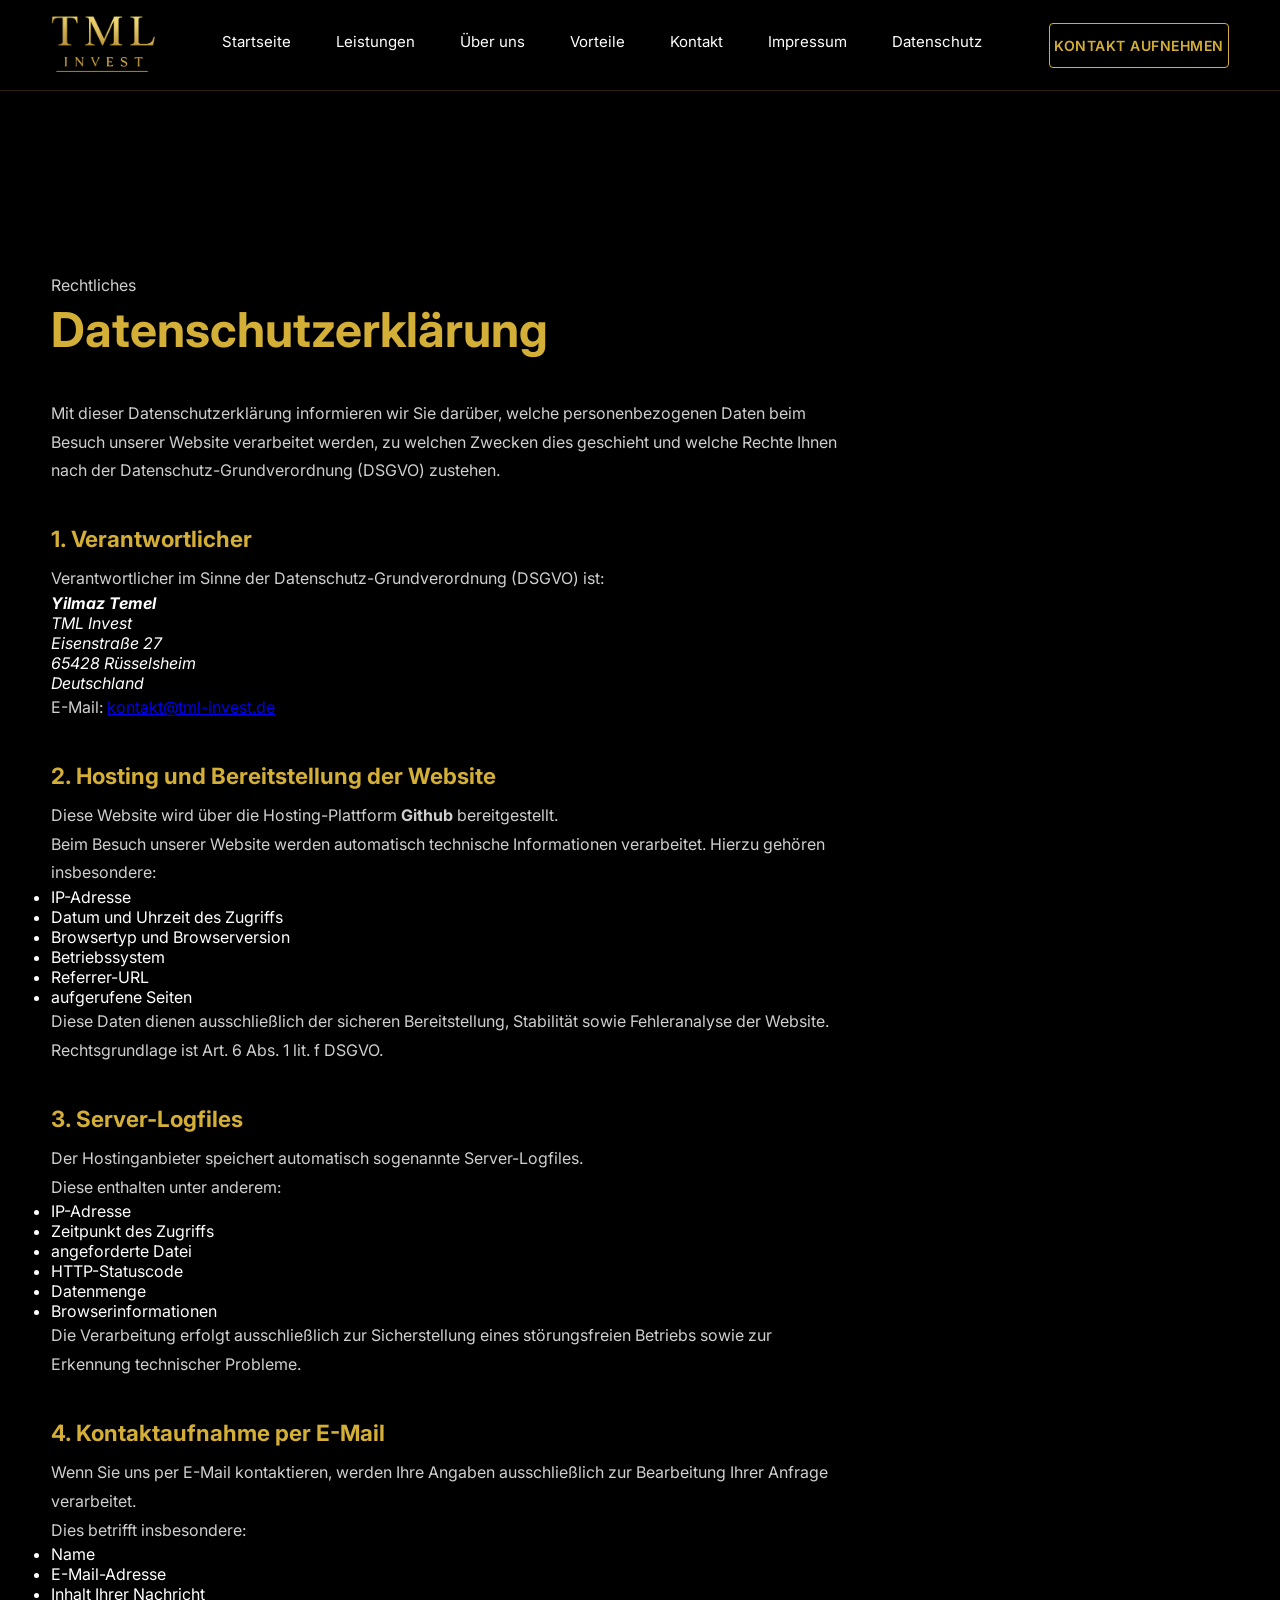
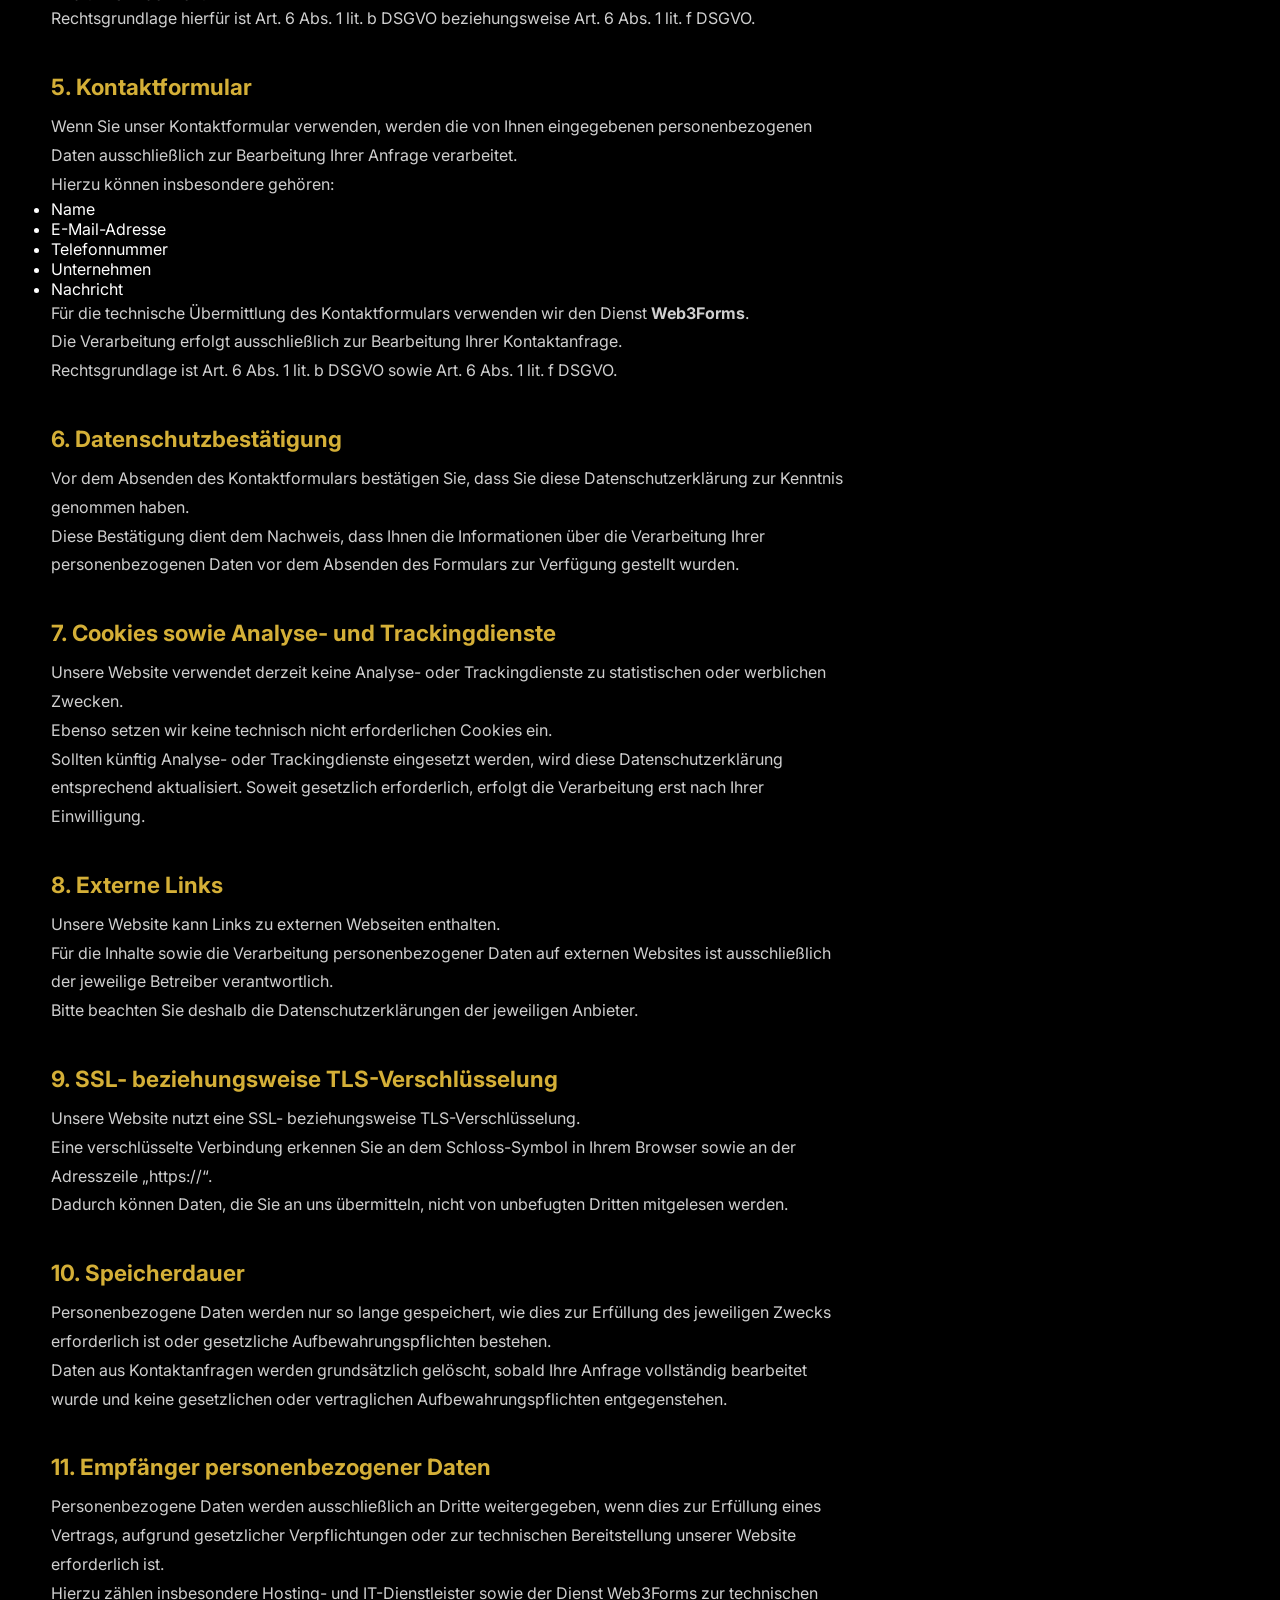
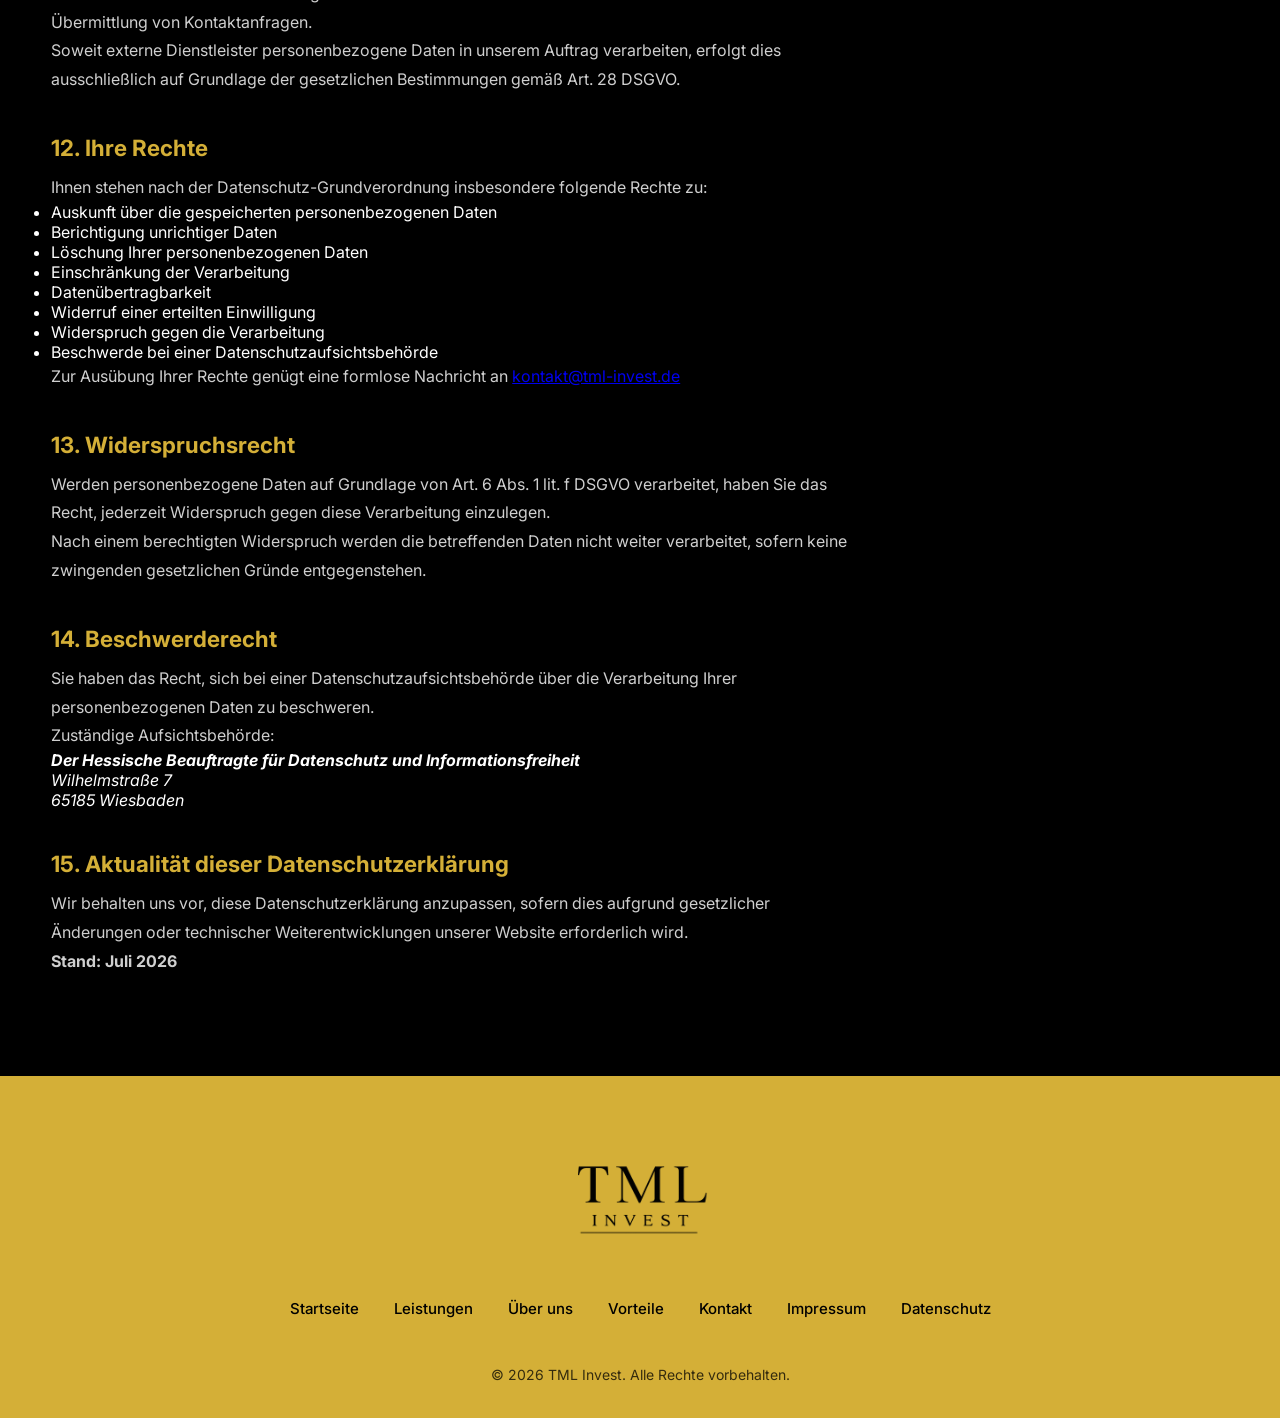
==== commit 53dffb4e: "Update hosting provider from Vercel to GitHub" ====
--- a/Datenschutz.html
+++ b/Datenschutz.html
@@ -22,7 +22,7 @@
         </div>
 
         <nav class="nav-links" id="nav-links">
-        <a href="#index.html">Startseite</a>
+        <a href="index.html">Startseite</a>
         <a href="index.html#Leistungen">Leistungen</a>
         <a href="index.html#Über uns">Über uns</a>
         <a href="index.html#Vorteile">Vorteile</a>
@@ -112,7 +112,7 @@
             <p>
 
                 Diese Website wird über die Hosting-Plattform
-                <strong>Vercel</strong> bereitgestellt.
+                <strong>Github</strong> bereitgestellt.
 
             </p>
 
@@ -612,7 +612,7 @@
 
         <nav class="footer-nav">
 
-          <a href="index.html#Start">Startseite</a>
+          <a href="index.html">Startseite</a>
 <a href="index.html#Leistungen">Leistungen</a>
 <a href="index.html#Über uns">Über uns</a>
 <a href="index.html#Vorteile">Vorteile</a>
@@ -632,4 +632,4 @@
 </main>
 <script src="script.js"></script>
 </body>
-</html>+</html>
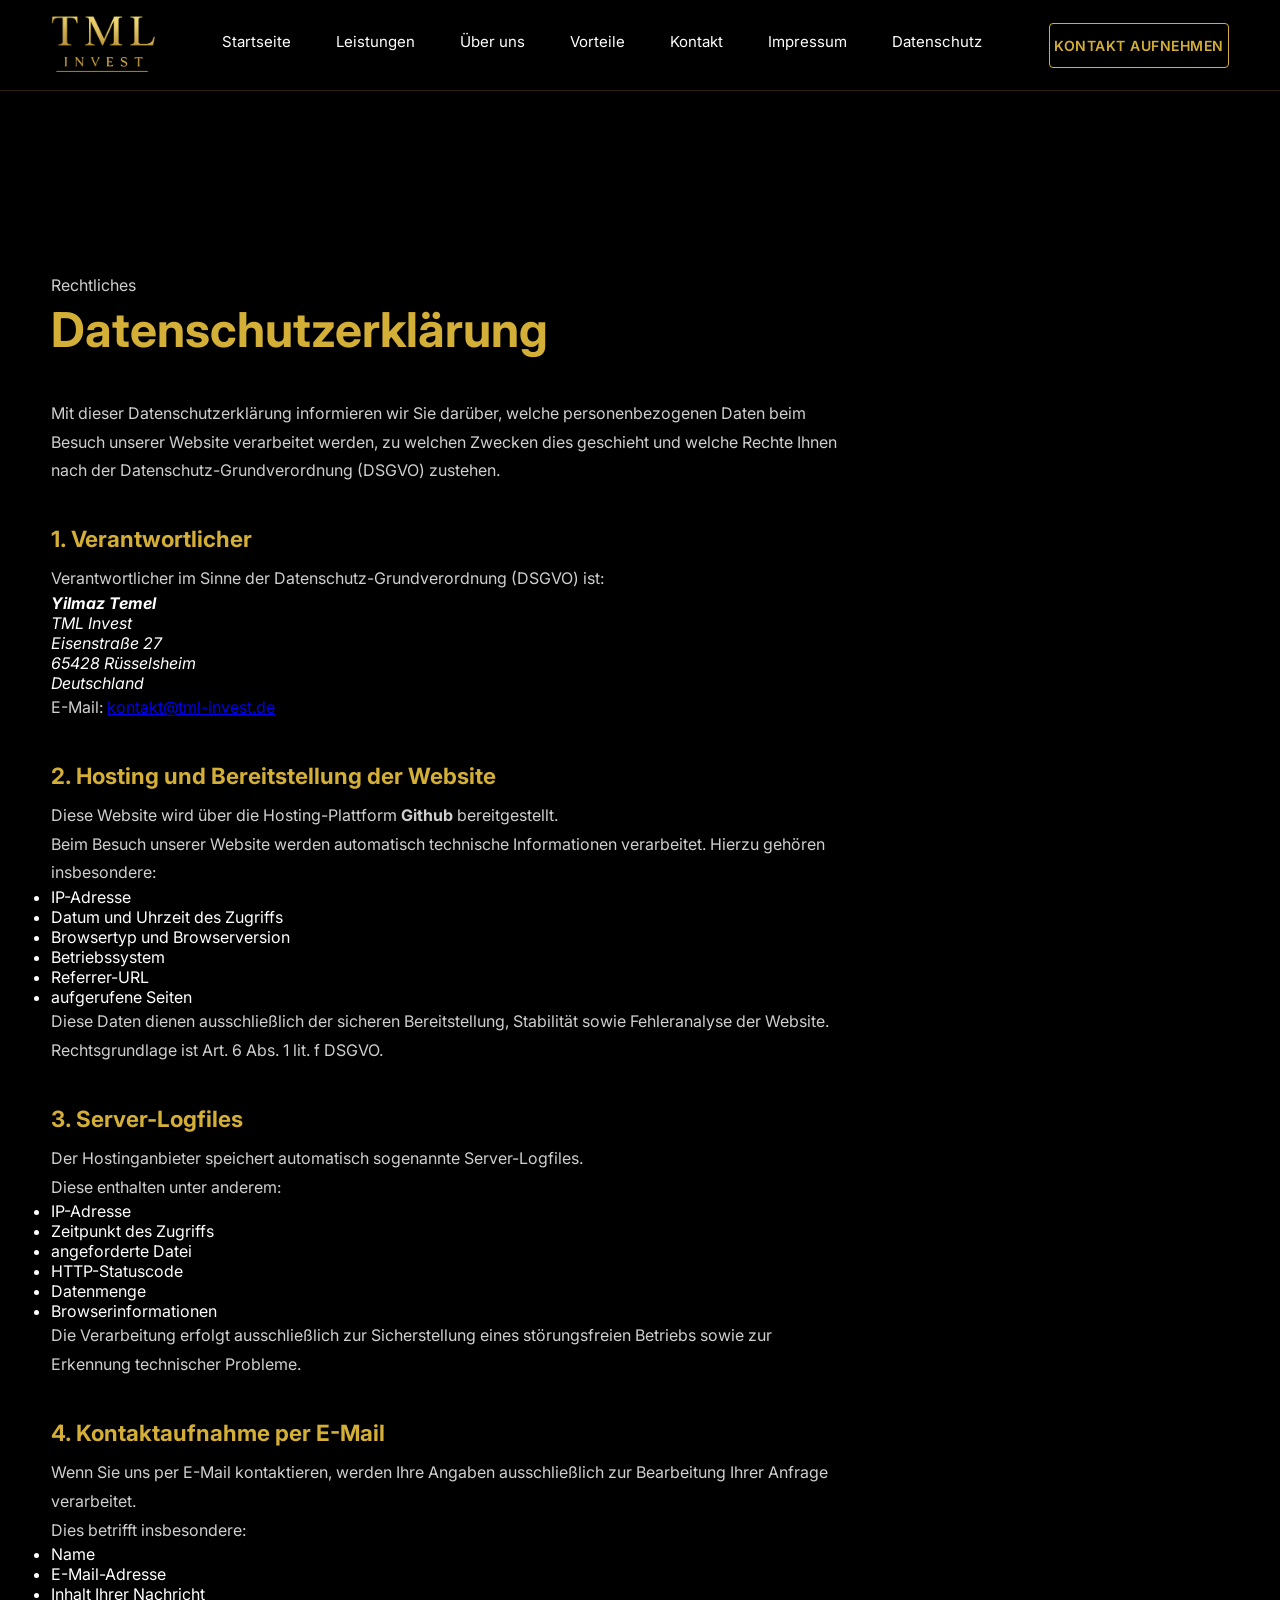
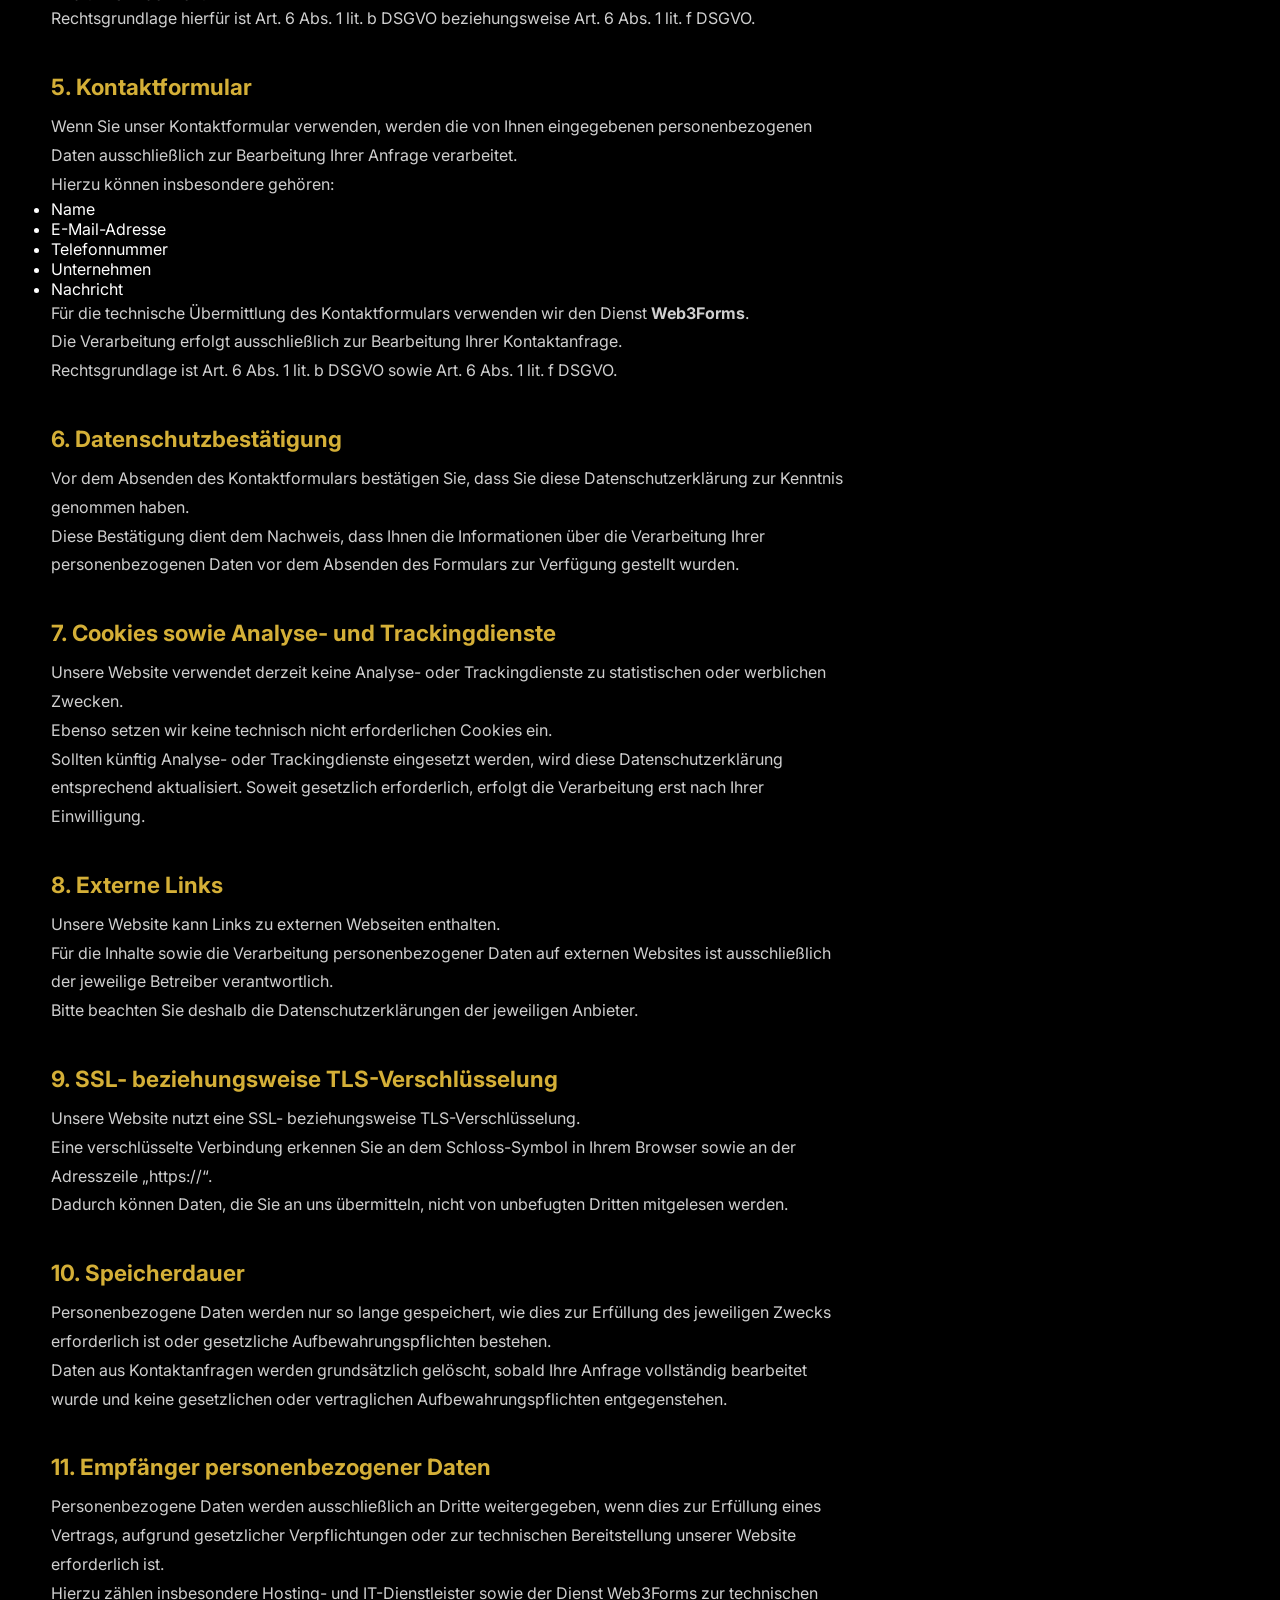
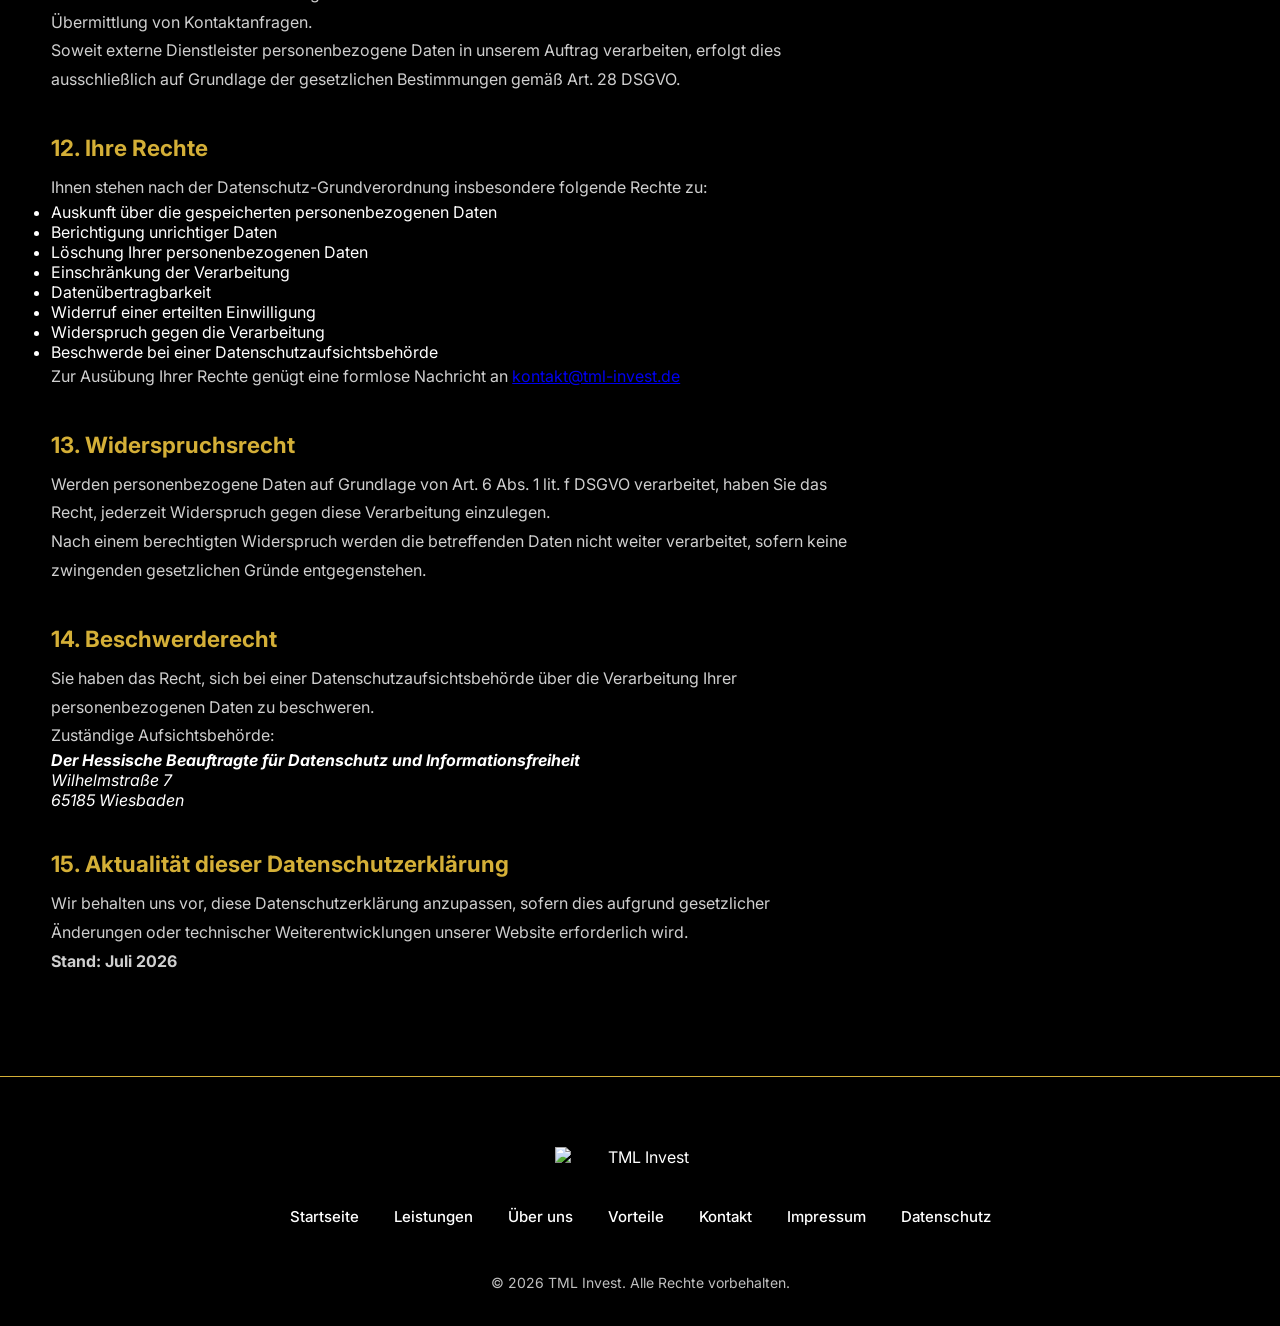
==== commit b25a3f71: "Fix image source in footer of Datenschutz.html" ====
--- a/Datenschutz.html
+++ b/Datenschutz.html
@@ -3,6 +3,9 @@
 <head>
     <link rel="icon" type="image/png" href="assets/images/Logo.png">
     <meta charset="UTF-8">
+<head>
+    <meta charset="UTF-8">
+    <meta name="viewport" content="width=device-width, initial-scale=1.0">
     <meta name="description" content="TML Invest steht für zinsfreie Unternehmensbeteiligungen, nachhaltiges Wachstum und langfristige Partnerschaften. Gemeinsam investieren wir in die Zukunft von Unternehmen.">
     <meta name="keywords" content="TML Invest, Unternehmensbeteiligung, Beteiligungsgesellschaft, Investment, Unternehmensentwicklung, Unternehmensnachfolge">
     <meta name="author" content="TML Invest">
@@ -606,7 +609,7 @@
 
     <div class="container footer-content">
 
-        <img src="assets/images/Logob.webp"
+        <img src="assets/images/Logo.webp"
              alt="TML Invest"
              class="footer-logo">
 
--- a/style.css
+++ b/style.css
@@ -824,6 +824,20 @@
 
 }
 
+.contact-box a{
+    color:#fff;
+    text-decoration:none;
+}
+
+.contact-box a:visited{
+    color:#fff;
+}
+
+.contact-box a:hover{
+    color:#D4AF37;
+}
+
+
 .contact-form{
 
     background:#111;
@@ -973,9 +987,9 @@
 
 .footer{
 
-    background:#D4AF37;
+    background:#000;
     padding:70px 0 35px;
-
+    border-top:1px solid #D4AF37;
 }
 
 .footer-content{
@@ -1006,7 +1020,7 @@
 
 .footer-nav a{
 
-    color:#000;
+    color:#fff;
     text-decoration:none;
     font-weight:500;
     transition:.3s;
@@ -1021,7 +1035,7 @@
 
 .copyright{
 
-    color:#000;
+    color:#fff;
     opacity:.75;
     font-size:14px;
 
@@ -1117,16 +1131,22 @@
 /* --------------------- */
 @media (max-width:768px){
 
+    header .container{
+    padding:0px 0;
+    }    
+
+
+    
     .nav-links{
         display:none;
     }
 
     .logo img{
-        width:120px;
+        width:105px;
     }
 
     header{
-        padding:16px 0;
+        padding:4px 0;
     }
 
     .menu-toggle{
@@ -1139,7 +1159,7 @@
     .hero{
 
         min-height:auto;
-        padding:140px 24px 80px;
+        padding:40px 24px 40px;
 
     }
 
@@ -1201,7 +1221,7 @@
 
 .about{
 
-    padding:100px 24px;
+    padding:60px 24px ;
 
 }
 
@@ -1256,7 +1276,7 @@
 ================== */
 
 .why-tml{
-    padding:100px 24px;
+    padding:60px 24px;
 }
 
 .why-tml-grid{
@@ -1301,7 +1321,7 @@
 
 .services{
 
-    padding:100px 0px;
+    padding:60px 0px;
    
 }
 
@@ -1366,7 +1386,7 @@
 
 .focus{
 
-    padding:100px 24px;
+    padding:60px 24px;
 
 }
 
@@ -1427,7 +1447,7 @@
 ================== */
 
 .process{
-    padding:100px 24px;
+    padding:60px 24px;
 }
 
 .process-heading{
@@ -1512,7 +1532,7 @@
 
 .cta{
 
-    padding:100px 24px;
+    padding:60px 24px;
 
 }
 
@@ -1552,7 +1572,7 @@
 
 .contact{
 
-    padding:80px 24px;
+    padding:60px 24px;
 
 }
 
@@ -1868,4 +1888,4 @@
         padding:22px 0;
     }
 
-}+}
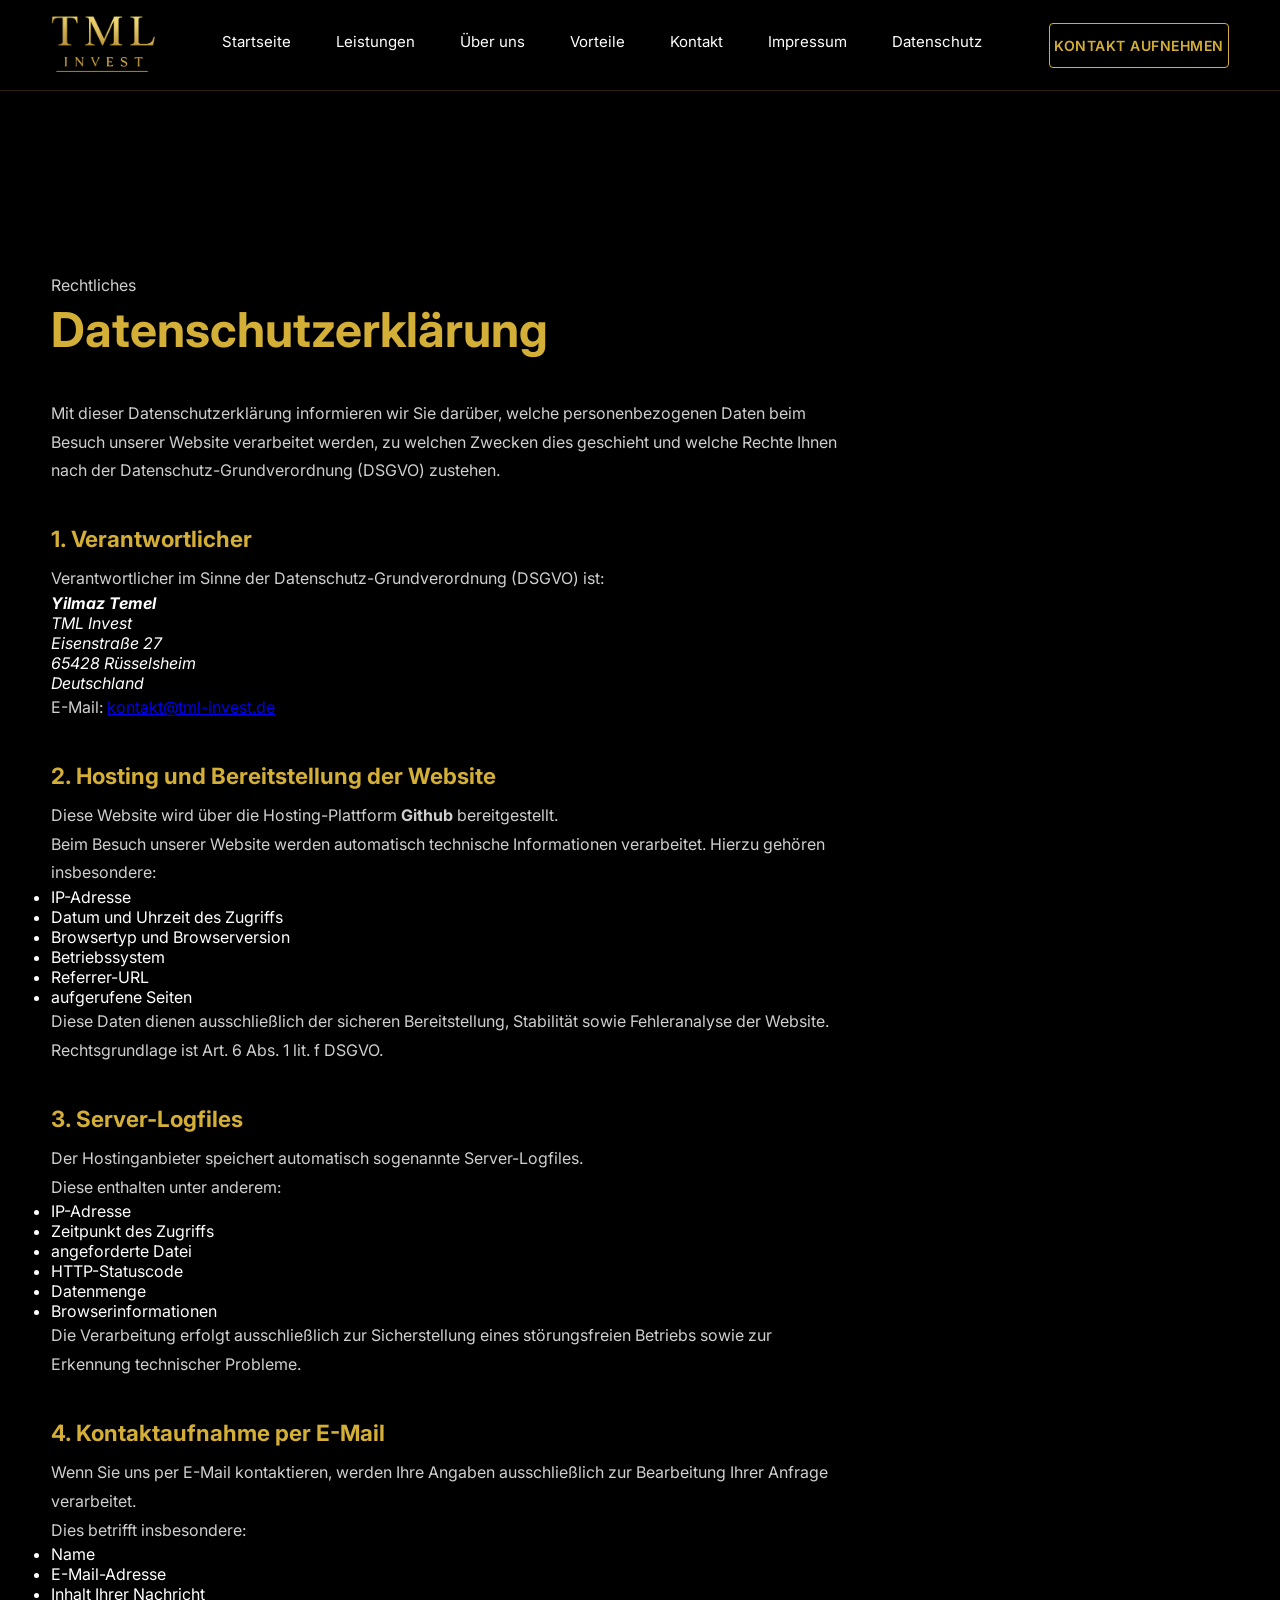
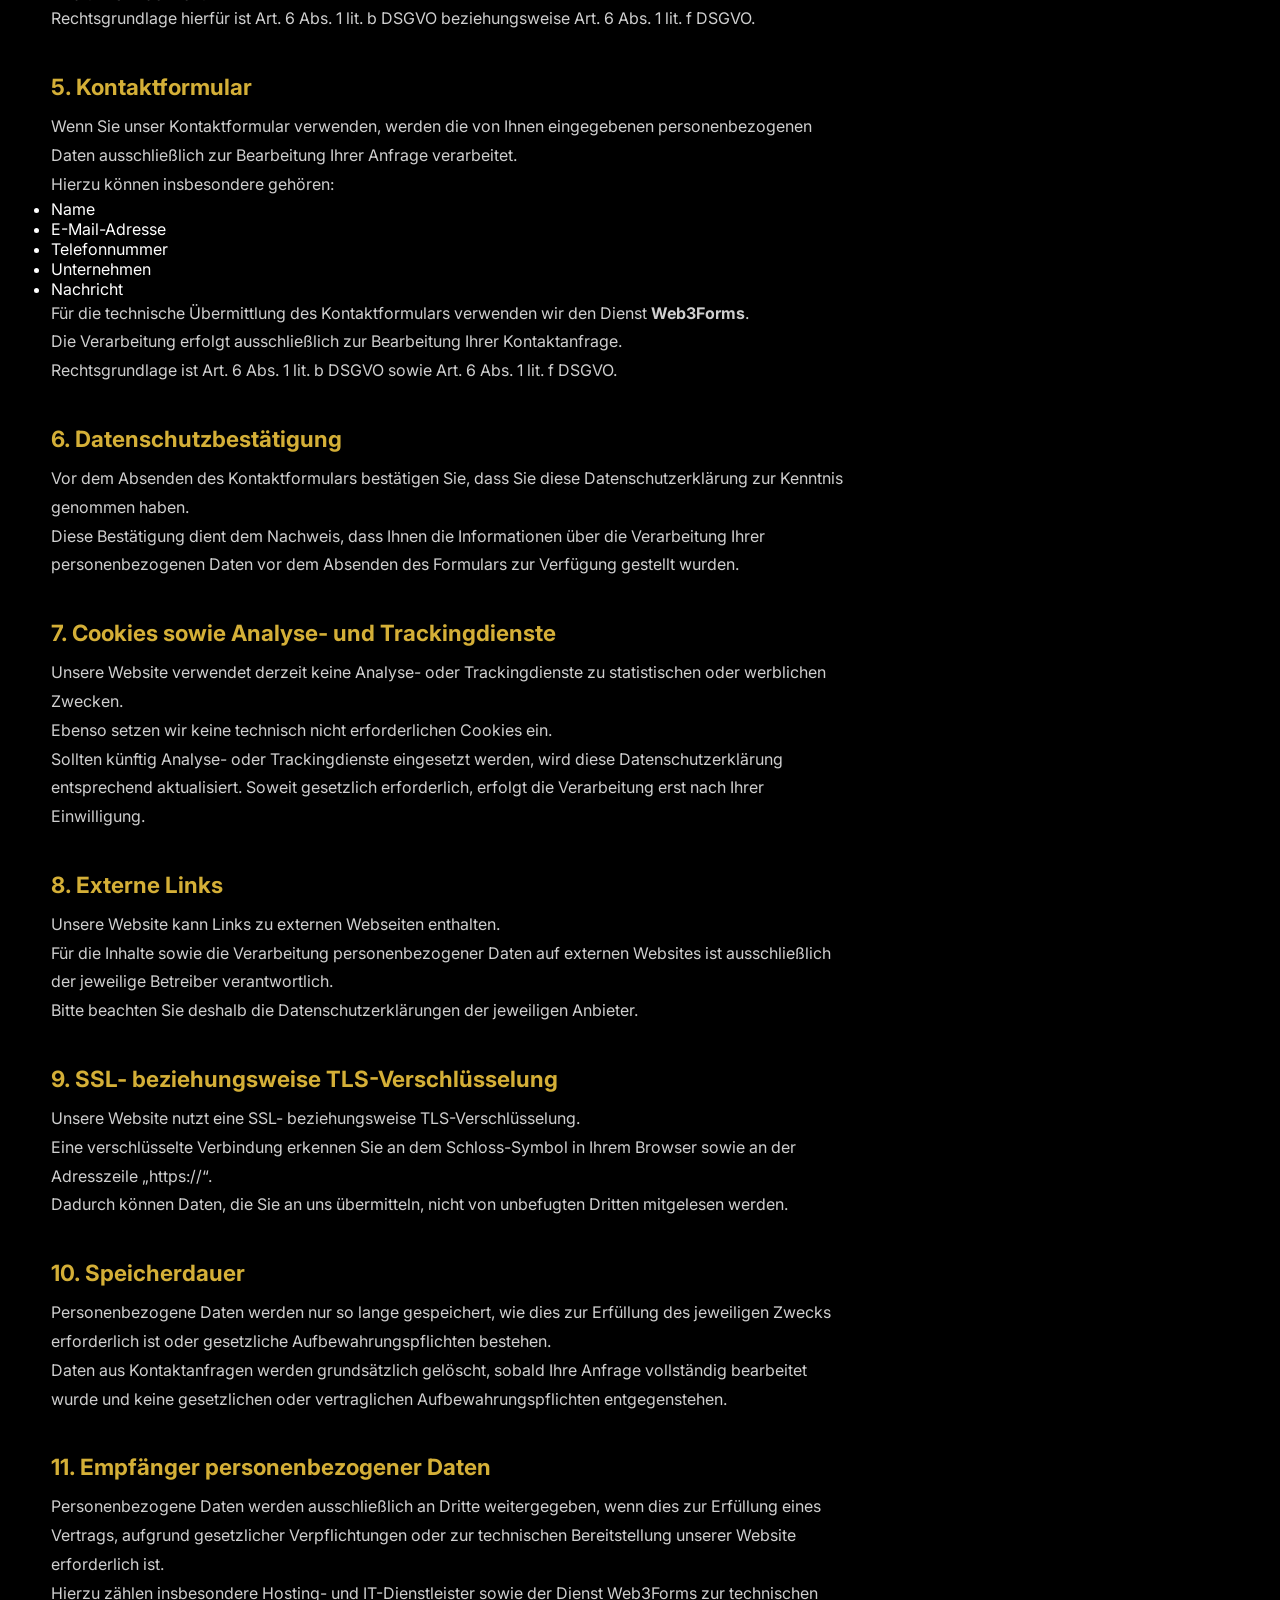
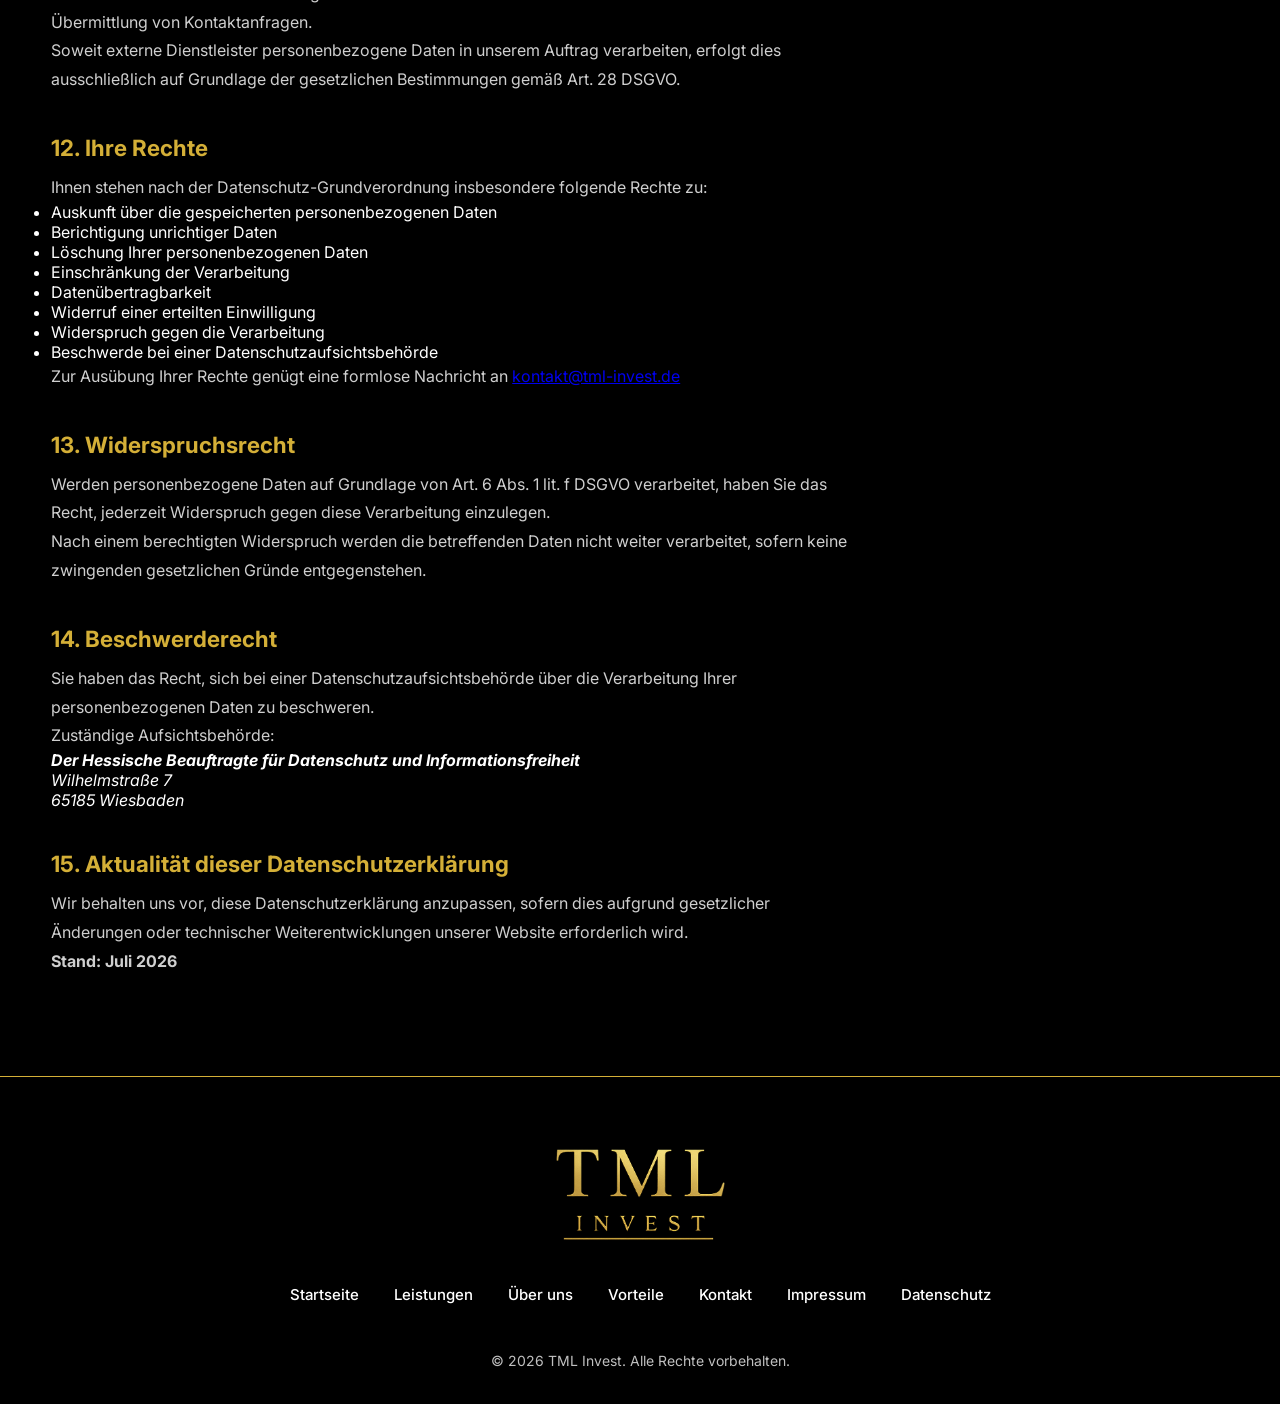
==== commit 4fb05646: "Replace footer logo image format from WebP to PNG" ====
--- a/Datenschutz.html
+++ b/Datenschutz.html
@@ -609,8 +609,7 @@
 
     <div class="container footer-content">
 
-        <img src="assets/images/Logo.webp"
-             alt="TML Invest"
+        <img src="assets/images/Logo.png" alt="TML Invest Logo"
              class="footer-logo">
 
         <nav class="footer-nav">
